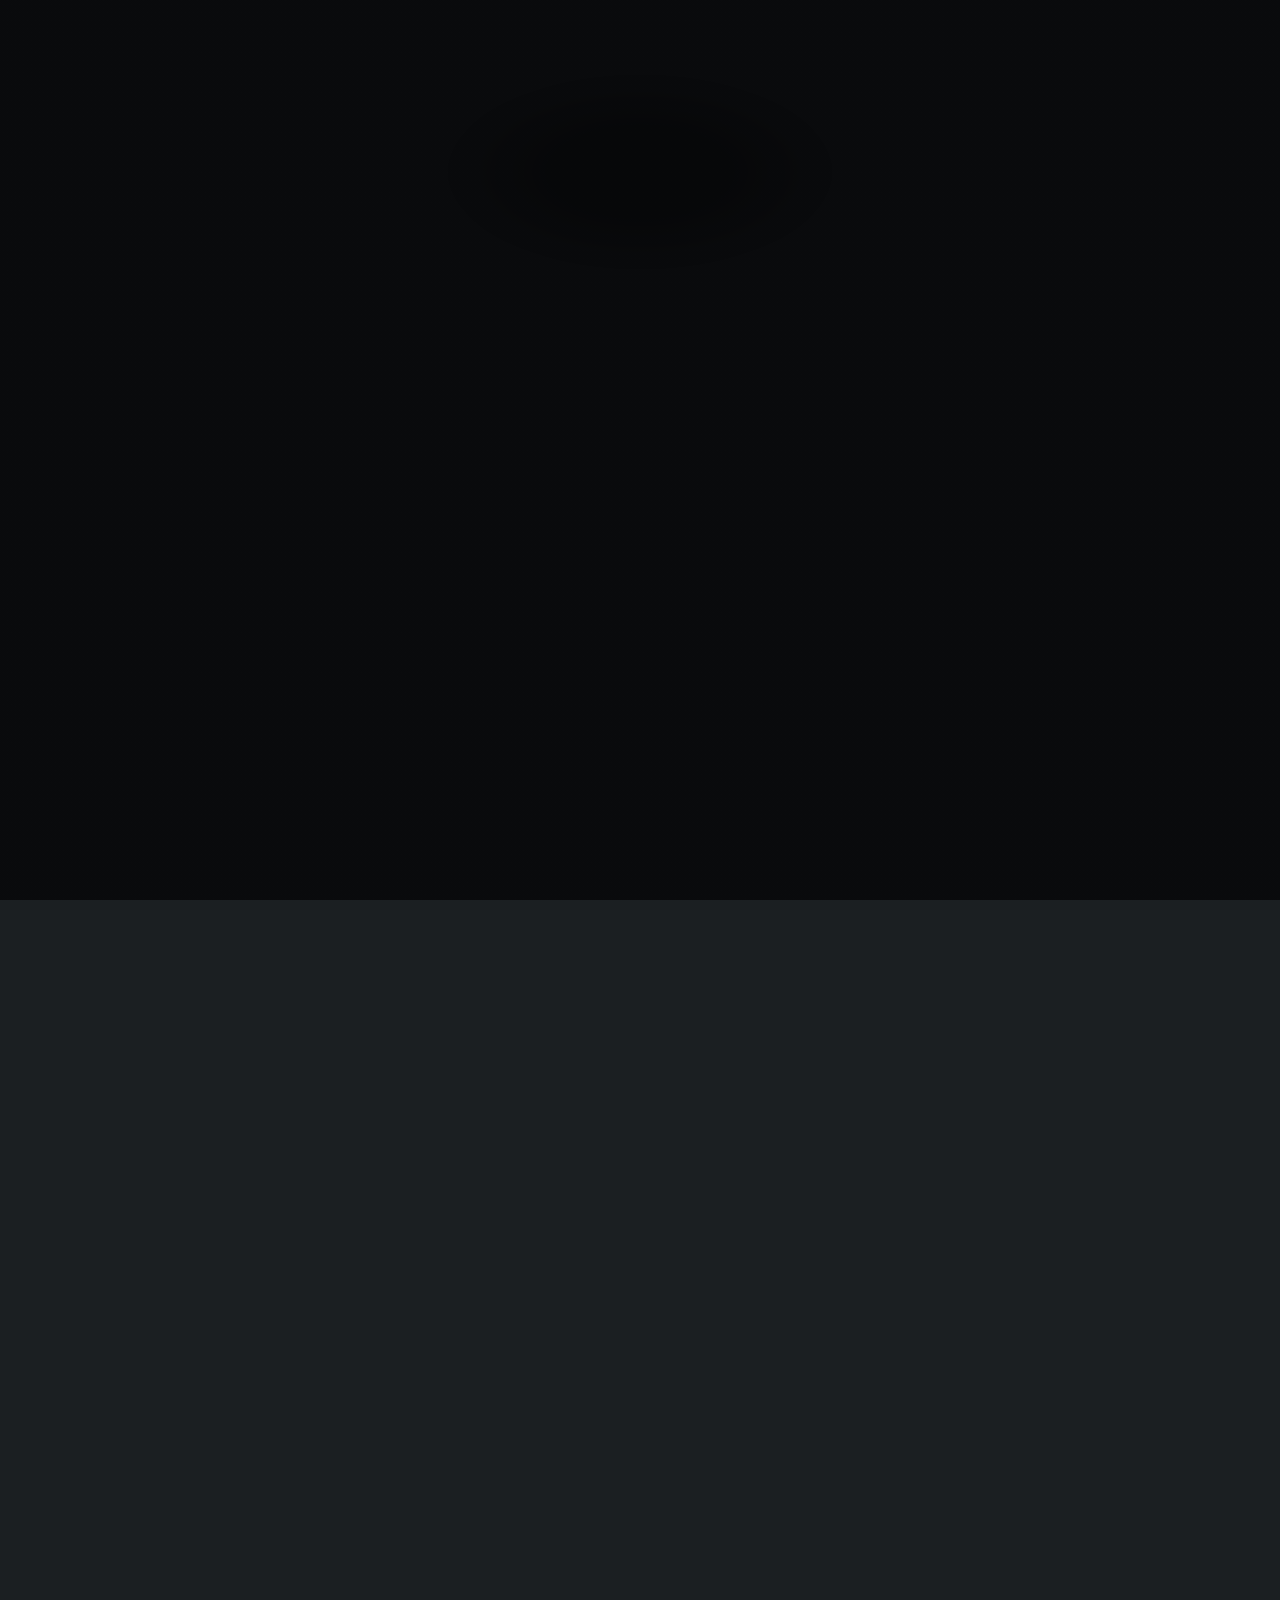
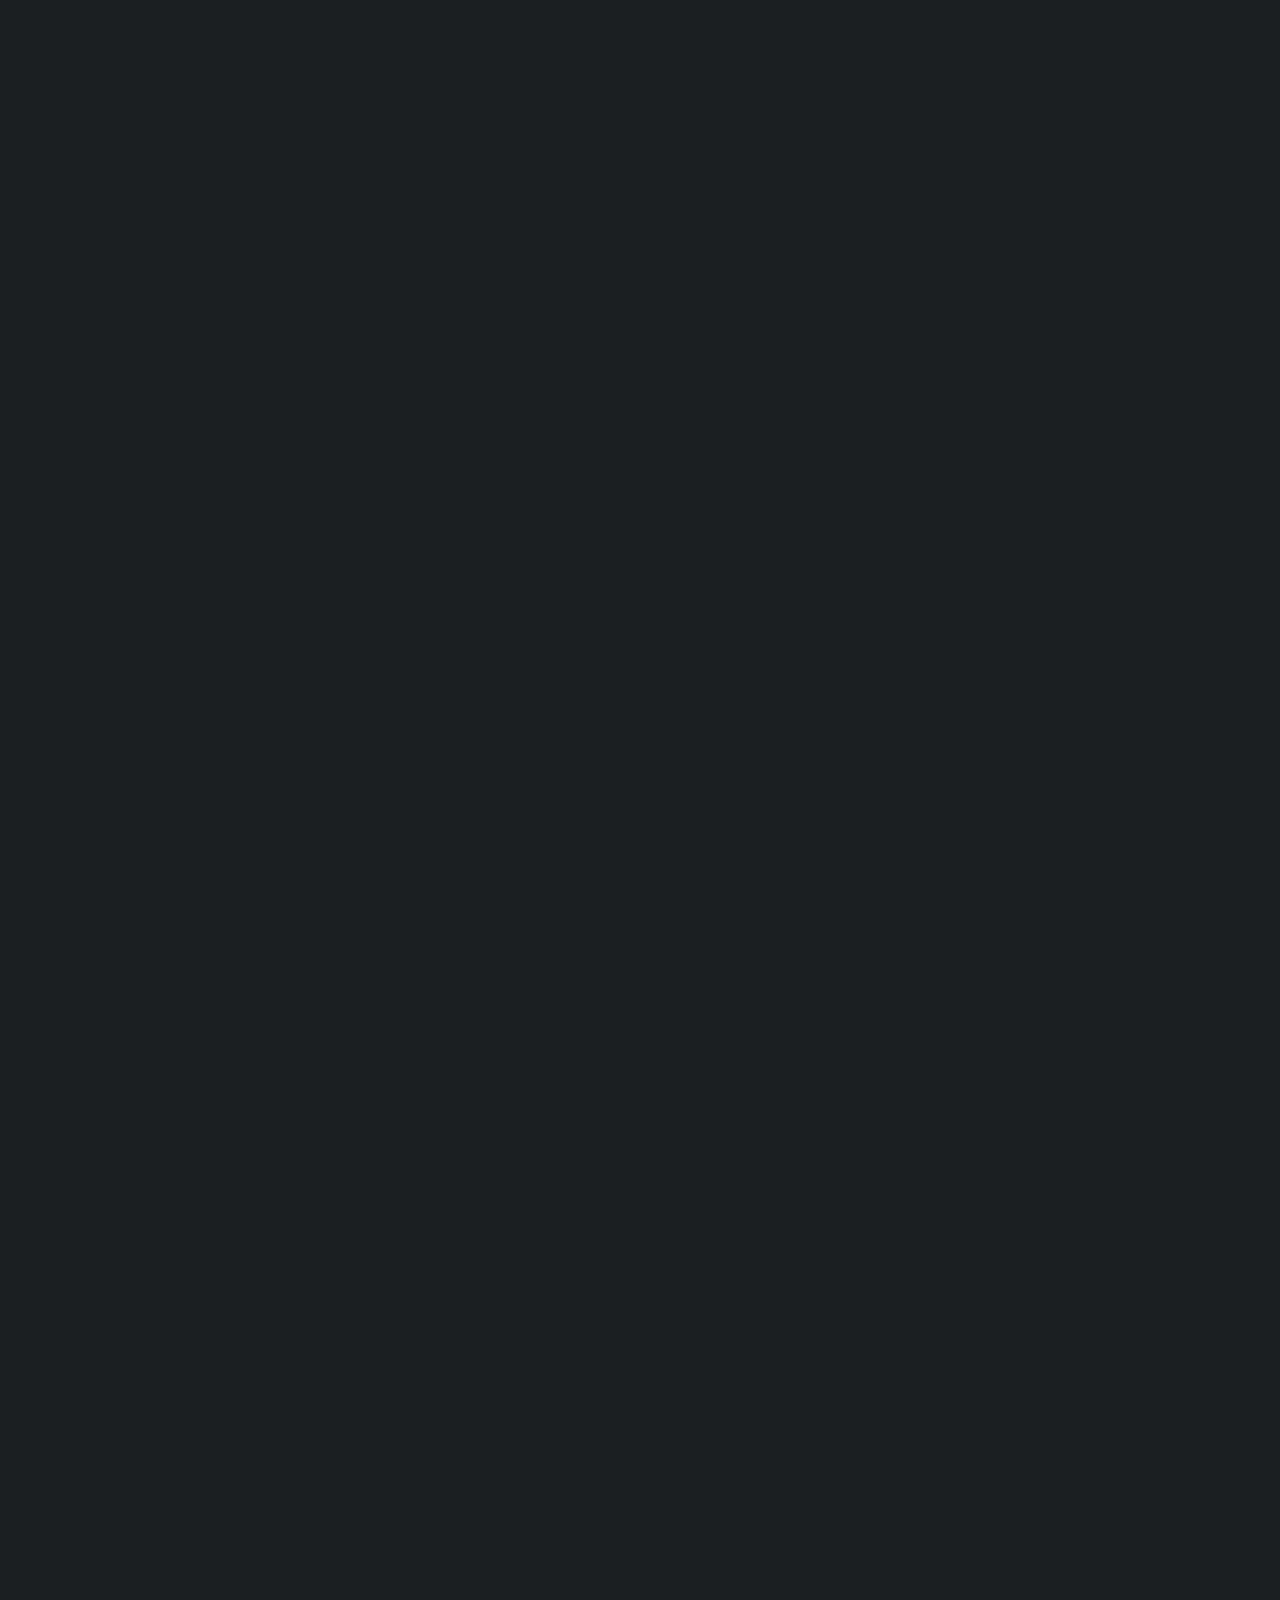
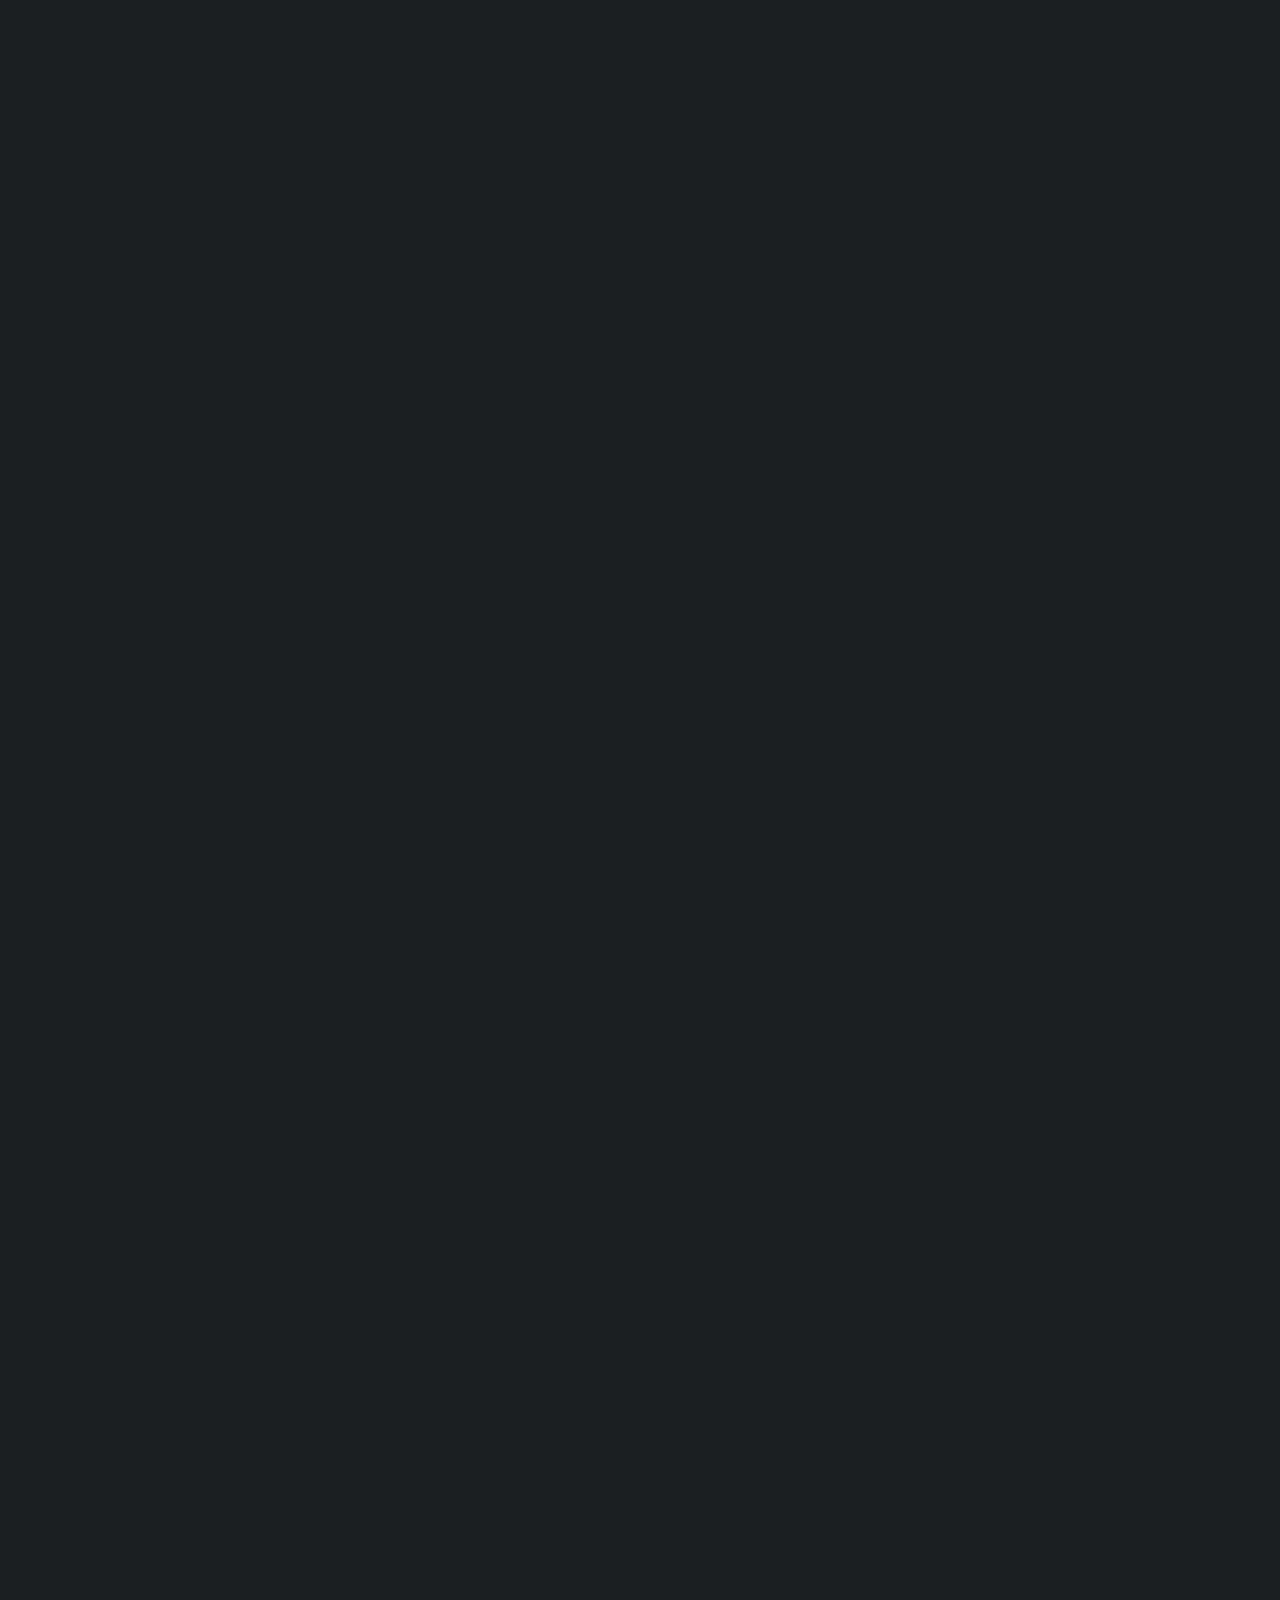
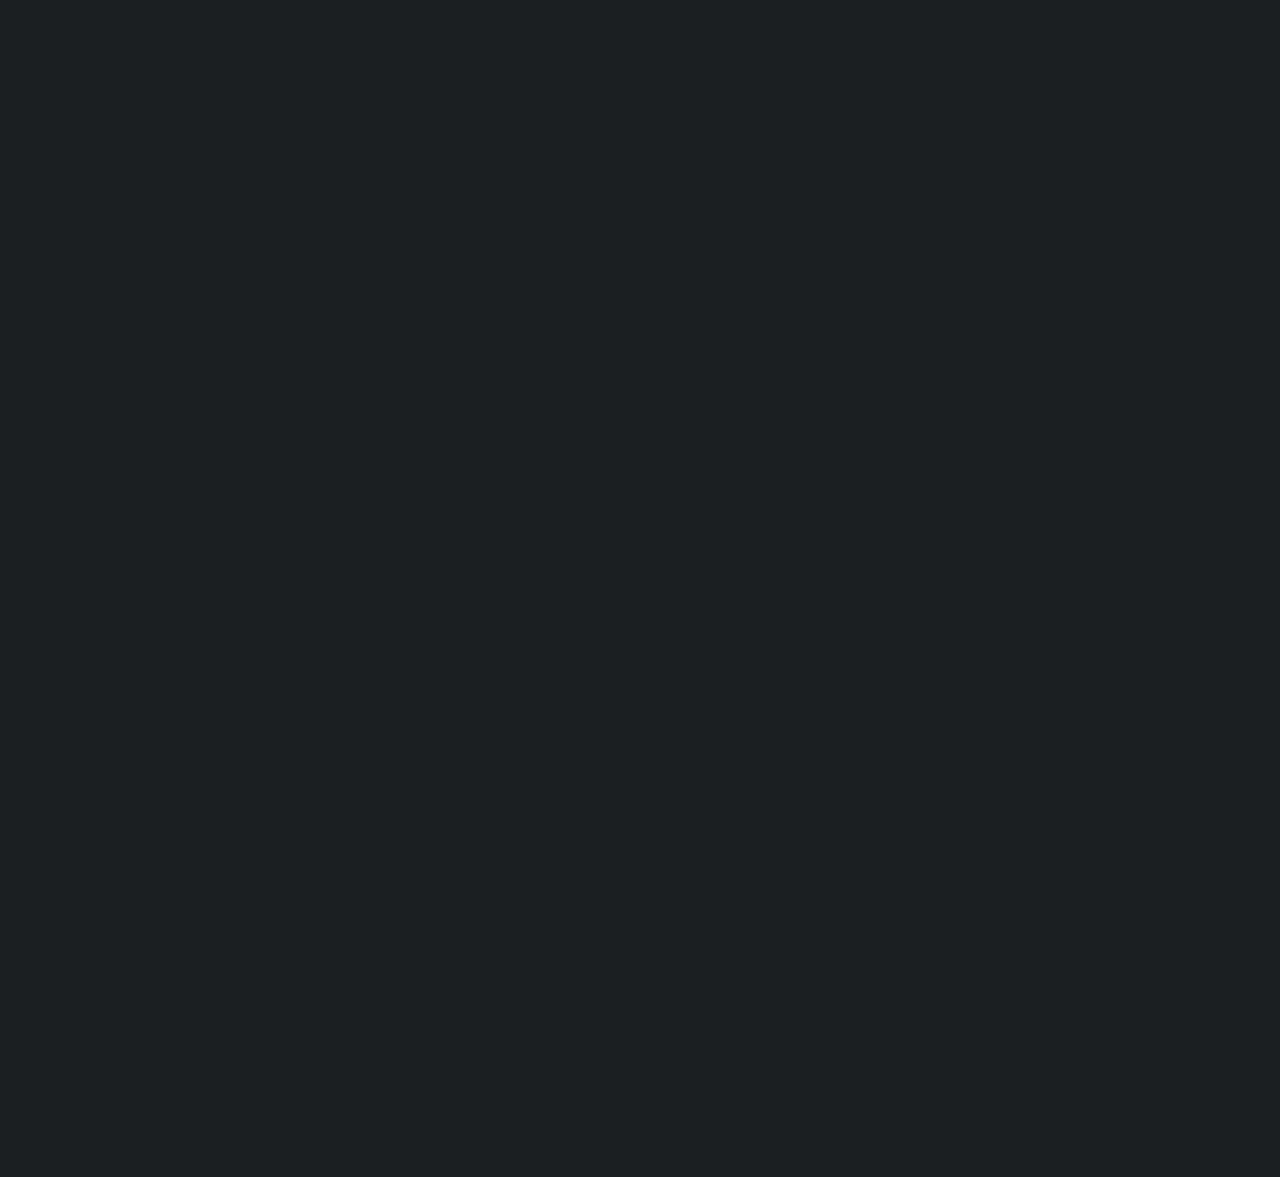
==== index.html @ b0a22a56 "Add files via upload" ====
<!DOCTYPE HTML>
<!--
	Dimension by HTML5 UP
	html5up.net | @ajlkn
	Free for personal and commercial use under the CCA 3.0 license (html5up.net/license)
-->
<html>
	<head>
		<title>Innovate+</title>
		<meta charset="utf-8" />
		<meta name="viewport" content="width=device-width, initial-scale=1, user-scalable=no" />
		<link rel="shortcut icon" href="img/logo.png">
		<link rel="stylesheet" href="assets/css/main.css" />
		<noscript><link rel="stylesheet" href="assets/css/noscript.css" /></noscript>
	</head>
	<body class="is-preload">

		<!-- Wrapper -->
			<div id="wrapper">

				<!-- Header -->
					<header id="header">
						<div class="logo">
							<img src="img/logo.png" class="panel-cover__logo logo" style="max-width: 100%;max-height: 100%;border-width: 0px;" alt="LOGO">
						</div>
						<div class="content">
							<div class="inner">
								<h1>Innovate+</h1>
								<p>“创新+”创造有意义的开源项目，让技术与智慧触手可及。</p>
							</div>
						</div>
						<nav>
							<ul>
								<li><a href="#sites"><i class="fa-solid fa-window-restore"></i> 站点 sites</a></li>
								<li><a href="#blogs"><i class="fa-solid fa-blog"></i> 博客 blogs</a></li>
								<li><a href="#about"><i class="fa-solid fa-user-large"></i> 关于 About</a></li>
								<!--<li><a href="#contact">Contact</a></li>-->
								<!--<li><a href="#elements">Elements</a></li>-->
							</ul>
						</nav>
					</header>

				<!-- Main -->
					<div id="main">

						<!-- sites -->
							<article id="sites">
								<h2 class="major"><i class="fa-solid fa-window-restore"></i> 站点 sites</h2>
								<span class="image main"></span>
								
								<p>整理了Innovate+的所有作品，网站入口都放在这了，欢迎体验。</p>
								<a target="_blank" href="" class="button">即将发布</a>
							</article>

						<!-- Work -->
							<article id="blogs">
								<h2 class="major"><i class="fa-solid fa-blog"></i> 博客 blogs</h2>
								<span class="image main"></span>
								<p>博客正在建设中，敬请期待……</p>
							</article>

						<!-- About -->
							<article id="about">
								<h2 class="major"><i class="fa-solid fa-user-large"></i> 关于 About</h2>
								<span class="image main"></span>
								<p>
									这是我的个人网站，没什么可写的就任其简陋吧。<br>
									业余时间会独立制作一些项目，致力于开发开源软件、WebAPP等。<br>
									主要作品都放在我的GitHub上了。
								</p>
								<a href="https://github.com/InnovatePlus"><i class="fab fa-github"></i> My GitHub Homepage</a>
								
							</article>

						<!-- Contact -->
							<article id="contact">
								<h2 class="major">Contact</h2>
								<form method="post" action="#">
									<div class="fields">
										<div class="field half">
											<label for="name">Name</label>
											<input type="text" name="name" id="name" />
										</div>
										<div class="field half">
											<label for="email">Email</label>
											<input type="text" name="email" id="email" />
										</div>
										<div class="field">
											<label for="message">Message</label>
											<textarea name="message" id="message" rows="4"></textarea>
										</div>
									</div>
									<ul class="actions">
										<li><input type="submit" value="Send Message" class="primary" /></li>
										<li><input type="reset" value="Reset" /></li>
									</ul>
								</form>
								<ul class="icons">
									<li><a href="#" class="fab fa-twitter"><span class="label">Twitter</span></a></li>
									<li><a href="#" class="fab fa-facebook-f"><span class="label">Facebook</span></a></li>
									<li><a href="#" class="fab fa-instagram"><span class="label">Instagram</span></a></li>
									<li><a href="#" class="fab fa-github"><span class="label">GitHub</span></a></li>
								</ul>
							</article>

						<!-- Elements -->
							<article id="elements">
								<h2 class="major">Elements</h2>

								<section>
									<h3 class="major">Text</h3>
									<p>This is <b>bold</b> and this is <strong>strong</strong>. This is <i>italic</i> and this is <em>emphasized</em>.
									This is <sup>superscript</sup> text and this is <sub>subscript</sub> text.
									This is <u>underlined</u> and this is code: <code>for (;;) { ... }</code>. Finally, <a href="#">this is a link</a>.</p>
									<hr />
									<h2>Heading Level 2</h2>
									<h3>Heading Level 3</h3>
									<h4>Heading Level 4</h4>
									<h5>Heading Level 5</h5>
									<h6>Heading Level 6</h6>
									<hr />
									<h4>Blockquote</h4>
									<blockquote>Fringilla nisl. Donec accumsan interdum nisi, quis tincidunt felis sagittis eget tempus euismod. Vestibulum ante ipsum primis in faucibus vestibulum. Blandit adipiscing eu felis iaculis volutpat ac adipiscing accumsan faucibus. Vestibulum ante ipsum primis in faucibus lorem ipsum dolor sit amet nullam adipiscing eu felis.</blockquote>
									<h4>Preformatted</h4>
									<pre><code>i = 0;

while (!deck.isInOrder()) {
    print 'Iteration ' + i;
    deck.shuffle();
    i++;
}

print 'It took ' + i + ' iterations to sort the deck.';</code></pre>
								</section>

								<section>
									<h3 class="major">Lists</h3>

									<h4>Unordered</h4>
									<ul>
										<li>Dolor pulvinar etiam.</li>
										<li>Sagittis adipiscing.</li>
										<li>Felis enim feugiat.</li>
									</ul>

									<h4>Alternate</h4>
									<ul class="alt">
										<li>Dolor pulvinar etiam.</li>
										<li>Sagittis adipiscing.</li>
										<li>Felis enim feugiat.</li>
									</ul>

									<h4>Ordered</h4>
									<ol>
										<li>Dolor pulvinar etiam.</li>
										<li>Etiam vel felis viverra.</li>
										<li>Felis enim feugiat.</li>
										<li>Dolor pulvinar etiam.</li>
										<li>Etiam vel felis lorem.</li>
										<li>Felis enim et feugiat.</li>
									</ol>
									<h4>Icons</h4>
									<ul class="icons">
										<li><a href="#" class="fab fa-twitter"><span class="label">Twitter</span></a></li>
										<li><a href="#" class="fab fa-facebook-f"><span class="label">Facebook</span></a></li>
										<li><a href="#" class="fab fa-instagram"><span class="label">Instagram</span></a></li>
										<li><a href="#" class="fab fa-github"><span class="label">Github</span></a></li>
									</ul>

									<h4>Actions</h4>
									<ul class="actions">
										<li><a href="#" class="button primary">Default</a></li>
										<li><a href="#" class="button">Default</a></li>
									</ul>
									<ul class="actions stacked">
										<li><a href="#" class="button primary">Default</a></li>
										<li><a href="#" class="button">Default</a></li>
									</ul>
								</section>

								<section>
									<h3 class="major">Table</h3>
									<h4>Default</h4>
									<div class="table-wrapper">
										<table>
											<thead>
												<tr>
													<th>Name</th>
													<th>Description</th>
													<th>Price</th>
												</tr>
											</thead>
											<tbody>
												<tr>
													<td>Item One</td>
													<td>Ante turpis integer aliquet porttitor.</td>
													<td>29.99</td>
												</tr>
												<tr>
													<td>Item Two</td>
													<td>Vis ac commodo adipiscing arcu aliquet.</td>
													<td>19.99</td>
												</tr>
												<tr>
													<td>Item Three</td>
													<td> Morbi faucibus arcu accumsan lorem.</td>
													<td>29.99</td>
												</tr>
												<tr>
													<td>Item Four</td>
													<td>Vitae integer tempus condimentum.</td>
													<td>19.99</td>
												</tr>
												<tr>
													<td>Item Five</td>
													<td>Ante turpis integer aliquet porttitor.</td>
													<td>29.99</td>
												</tr>
											</tbody>
											<tfoot>
												<tr>
													<td colspan="2"></td>
													<td>100.00</td>
												</tr>
											</tfoot>
										</table>
									</div>

									<h4>Alternate</h4>
									<div class="table-wrapper">
										<table class="alt">
											<thead>
												<tr>
													<th>Name</th>
													<th>Description</th>
													<th>Price</th>
												</tr>
											</thead>
											<tbody>
												<tr>
													<td>Item One</td>
													<td>Ante turpis integer aliquet porttitor.</td>
													<td>29.99</td>
												</tr>
												<tr>
													<td>Item Two</td>
													<td>Vis ac commodo adipiscing arcu aliquet.</td>
													<td>19.99</td>
												</tr>
												<tr>
													<td>Item Three</td>
													<td> Morbi faucibus arcu accumsan lorem.</td>
													<td>29.99</td>
												</tr>
												<tr>
													<td>Item Four</td>
													<td>Vitae integer tempus condimentum.</td>
													<td>19.99</td>
												</tr>
												<tr>
													<td>Item Five</td>
													<td>Ante turpis integer aliquet porttitor.</td>
													<td>29.99</td>
												</tr>
											</tbody>
											<tfoot>
												<tr>
													<td colspan="2"></td>
													<td>100.00</td>
												</tr>
											</tfoot>
										</table>
									</div>
								</section>

								<section>
									<h3 class="major">Buttons</h3>
									<ul class="actions">
										<li><a href="#" class="button primary">Primary</a></li>
										<li><a href="#" class="button">Default</a></li>
									</ul>
									<ul class="actions">
										<li><a href="#" class="button">Default</a></li>
										<li><a href="#" class="button small">Small</a></li>
									</ul>
									<ul class="actions">
										<li><a href="#" class="fab fa-download">Icon</a></li>
										<li><a href="#" class="fab fa-download">Icon</a></li>
									</ul>
									<ul class="actions">
										<li><span class="button primary disabled">Disabled</span></li>
										<li><span class="button disabled">Disabled</span></li>
									</ul>
								</section>

								<section>
									<h3 class="major">Form</h3>
									<form method="post" action="#">
										<div class="fields">
											<div class="field half">
												<label for="demo-name">Name</label>
												<input type="text" name="demo-name" id="demo-name" value="" placeholder="Jane Doe" />
											</div>
											<div class="field half">
												<label for="demo-email">Email</label>
												<input type="email" name="demo-email" id="demo-email" value="" placeholder="jane@untitled.tld" />
											</div>
											<div class="field">
												<label for="demo-category">Category</label>
												<select name="demo-category" id="demo-category">
													<option value="">-</option>
													<option value="1">Manufacturing</option>
													<option value="1">Shipping</option>
													<option value="1">Administration</option>
													<option value="1">Human Resources</option>
												</select>
											</div>
											<div class="field half">
												<input type="radio" id="demo-priority-low" name="demo-priority" checked>
												<label for="demo-priority-low">Low</label>
											</div>
											<div class="field half">
												<input type="radio" id="demo-priority-high" name="demo-priority">
												<label for="demo-priority-high">High</label>
											</div>
											<div class="field half">
												<input type="checkbox" id="demo-copy" name="demo-copy">
												<label for="demo-copy">Email me a copy</label>
											</div>
											<div class="field half">
												<input type="checkbox" id="demo-human" name="demo-human" checked>
												<label for="demo-human">Not a robot</label>
											</div>
											<div class="field">
												<label for="demo-message">Message</label>
												<textarea name="demo-message" id="demo-message" placeholder="Enter your message" rows="6"></textarea>
											</div>
										</div>
										<ul class="actions">
											<li><input type="submit" value="Send Message" class="primary" /></li>
											<li><input type="reset" value="Reset" /></li>
										</ul>
									</form>
								</section>

							</article>

					</div>

				<!-- Footer -->
					<footer id="footer">
						<p class="copyright">Copyright &copy; InnovatePlus. All rights reserved.</p>
					</footer>

			</div>

		<!-- BG -->
			<div id="bg"></div>

		<!-- Scripts -->
			<script src="https://s1.pstatp.com/cdn/expire-1-M/jquery/3.6.0/jquery.min.js"></script>
			<script src="assets/js/browser.min.js"></script>
			<script src="assets/js/breakpoints.min.js"></script>
			<script src="assets/js/util.js"></script>
			<script src="assets/js/main.js"></script>

	</body>
</html>
---- assets/css/main.css ----
@import url('https://fonts.googleapis.cn/css2?family=Noto+Sans+SC&display=swap');
@import url('https://s1.pstatp.com/cdn/expire-1-M/font-awesome/6.0.0/css/all.min.css');

/*
	Dimension by HTML5 UP
	html5up.net | @ajlkn
	Free for personal and commercial use under the CCA 3.0 license (html5up.net/license)
*/

html, body, div, span, applet, object,
iframe, h1, h2, h3, h4, h5, h6, p, blockquote,
pre, a, abbr, acronym, address, big, cite,
code, del, dfn, em, img, ins, kbd, q, s, samp,
small, strike, strong, sub, sup, tt, var, b,
u, i, center, dl, dt, dd, ol, ul, li, fieldset,
form, label, legend, table, caption, tbody,
tfoot, thead, tr, th, td, article, aside,
canvas, details, embed, figure, figcaption,
footer, header, hgroup, menu, nav, output, ruby,
section, summary, time, mark, audio, video {
	margin: 0;
	padding: 0;
	border: 0;
	font-size: 100%;
	font: inherit;
	vertical-align: baseline;}

article, aside, details, figcaption, figure,
footer, header, hgroup, menu, nav, section {
	display: block;}

body {
	line-height: 1;
}

ol, ul {
	list-style: none;
}

blockquote, q {
	quotes: none;
}

	blockquote:before, blockquote:after, q:before, q:after {
		content: '';
		content: none;
	}

table {
	border-collapse: collapse;
	border-spacing: 0;
}

body {
	-webkit-text-size-adjust: none;
}

mark {
	background-color: transparent;
	color: inherit;
}

input::-moz-focus-inner {
	border: 0;
	padding: 0;
}

input, select, textarea {
	-moz-appearance: none;
	-webkit-appearance: none;
	-ms-appearance: none;
	appearance: none;
}

/* Basic */

	@-ms-viewport {
		width: device-width;
	}

	@media screen and (max-width: 480px) {

		html, body {
			min-width: 320px;
		}

	}

	html {
		box-sizing: border-box;
	}

	*, *:before, *:after {
		box-sizing: inherit;
	}

	body {
		background: #1b1f22;
	}

		body.is-preload *, body.is-preload *:before, body.is-preload *:after {
			-moz-animation: none !important;
			-webkit-animation: none !important;
			-ms-animation: none !important;
			animation: none !important;
			-moz-transition: none !important;
			-webkit-transition: none !important;
			-ms-transition: none !important;
			transition: none !important;
		}

/* Type */

	html {
		font-size: 16pt;
	}

		@media screen and (max-width: 1680px) {

			html {
				font-size: 12pt;
			}

		}

		@media screen and (max-width: 736px) {

			html {
				font-size: 11pt;
			}

		}

		@media screen and (max-width: 360px) {

			html {
				font-size: 10pt;
			}

		}

	body, input, select, textarea {
		color: #ffffff;
		font-family: 'Noto Sans SC', sans-serif;
		font-weight: 300;
		font-size: 1rem;
		line-height: 1.65;
	}

	a {
		font-family: 'Noto Sans SC', sans-serif;
		-moz-transition: color 0.2s ease-in-out, background-color 0.2s ease-in-out, border-bottom-color 0.2s ease-in-out;
		-webkit-transition: color 0.2s ease-in-out, background-color 0.2s ease-in-out, border-bottom-color 0.2s ease-in-out;
		-ms-transition: color 0.2s ease-in-out, background-color 0.2s ease-in-out, border-bottom-color 0.2s ease-in-out;
		transition: color 0.2s ease-in-out, background-color 0.2s ease-in-out, border-bottom-color 0.2s ease-in-out;
		border-bottom: dotted 1px rgba(255, 255, 255, 0.5);
		text-decoration: none;
		color: inherit;
	}

		a:hover {
			border-bottom-color: transparent;
		}

	strong, b {
		color: #ffffff;
		font-weight: 600;
	}

	em, i {
		font-style: italic;
	}

	p {
		margin: 0 0 2rem 0;
	}

	h1, h2, h3, h4, h5, h6 {
		color: #ffffff;
		font-weight: 600;
		line-height: 1.5;
		margin: 0 0 1rem 0;
		text-transform: uppercase;
		letter-spacing: 0.2rem;
	}

		h1 a, h2 a, h3 a, h4 a, h5 a, h6 a {
			color: inherit;
			text-decoration: none;
		}

		h1.major, h2.major, h3.major, h4.major, h5.major, h6.major {
			border-bottom: solid 1px #ffffff;
			width: -moz-max-content;
			width: -webkit-max-content;
			width: -ms-max-content;
			width: max-content;
			padding-bottom: 0.5rem;
			margin: 0 0 2rem 0;
		}

	h1 {
		font-size: 2.25rem;
		line-height: 1.3;
		letter-spacing: 0.5rem;
	}

	h2 {
		font-size: 1.5rem;
		line-height: 1.4;
		letter-spacing: 0.5rem;
	}

	h3 {
		font-size: 1rem;
	}

	h4 {
		font-size: 0.8rem;
	}

	h5 {
		font-size: 0.7rem;
	}

	h6 {
		font-size: 0.6rem;
	}

	@media screen and (max-width: 736px) {

		h1 {
			font-size: 1.75rem;
			line-height: 1.4;
		}

		h2 {
			font-size: 1.25em;
			line-height: 1.5;
		}

	}

	sub {
		font-size: 0.8rem;
		position: relative;
		top: 0.5rem;
	}

	sup {
		font-size: 0.8rem;
		position: relative;
		top: -0.5rem;
	}

	blockquote {
		border-left: solid 4px #ffffff;
		font-style: italic;
		margin: 0 0 2rem 0;
		padding: 0.5rem 0 0.5rem 2rem;
	}

	code {
		background: rgba(255, 255, 255, 0.075);
		border-radius: 4px;
		font-family: 'Noto Sans SC', sans-serif;
		font-size: 0.9rem;
		margin: 0 0.25rem;
		padding: 0.25rem 0.65rem;
	}

	pre {
		-webkit-overflow-scrolling: touch;
		font-family: 'Noto Sans SC', sans-serif;
		font-size: 0.9rem;
		margin: 0 0 2rem 0;
	}

		pre code {
			display: block;
			line-height: 1.75;
			padding: 1rem 1.5rem;
			overflow-x: auto;
		}

	hr {
		border: 0;
		border-bottom: solid 1px #ffffff;
		margin: 2.75rem 0;
	}

	.align-left {
		text-align: left;
	}

	.align-center {
		text-align: center;
	}

	.align-right {
		text-align: right;
	}

/* Form */

	form {
		margin: 0 0 2rem 0;
	}

		form > :last-child {
			margin-bottom: 0;
		}

		form > .fields {
			display: -moz-flex;
			display: -webkit-flex;
			display: -ms-flex;
			display: flex;
			-moz-flex-wrap: wrap;
			-webkit-flex-wrap: wrap;
			-ms-flex-wrap: wrap;
			flex-wrap: wrap;
			width: calc(100% + 3rem);
			margin: -1.5rem 0 2rem -1.5rem;
		}

			form > .fields > .field {
				-moz-flex-grow: 0;
				-webkit-flex-grow: 0;
				-ms-flex-grow: 0;
				flex-grow: 0;
				-moz-flex-shrink: 0;
				-webkit-flex-shrink: 0;
				-ms-flex-shrink: 0;
				flex-shrink: 0;
				padding: 1.5rem 0 0 1.5rem;
				width: calc(100% - 1.5rem);
			}

				form > .fields > .field.half {
					width: calc(50% - 0.75rem);
				}

				form > .fields > .field.third {
					width: calc(100%/3 - 0.5rem);
				}

				form > .fields > .field.quarter {
					width: calc(25% - 0.375rem);
				}

		@media screen and (max-width: 480px) {

			form > .fields {
				width: calc(100% + 3rem);
				margin: -1.5rem 0 2rem -1.5rem;
			}

				form > .fields > .field {
					padding: 1.5rem 0 0 1.5rem;
					width: calc(100% - 1.5rem);
				}

					form > .fields > .field.half {
						width: calc(100% - 1.5rem);
					}

					form > .fields > .field.third {
						width: calc(100% - 1.5rem);
					}

					form > .fields > .field.quarter {
						width: calc(100% - 1.5rem);
					}

		}

	label {
		color: #ffffff;
		display: block;
		font-size: 0.8rem;
		font-weight: 300;
		letter-spacing: 0.2rem;
		line-height: 1.5;
		margin: 0 0 1rem 0;
		text-transform: uppercase;
	}

	input[type="text"],
	input[type="password"],
	input[type="email"],
	input[type="tel"],
	select,
	textarea {
		-moz-appearance: none;
		-webkit-appearance: none;
		-ms-appearance: none;
		appearance: none;
		-moz-transition: border-color 0.2s ease-in-out, box-shadow 0.2s ease-in-out, background-color 0.2s ease-in-out;
		-webkit-transition: border-color 0.2s ease-in-out, box-shadow 0.2s ease-in-out, background-color 0.2s ease-in-out;
		-ms-transition: border-color 0.2s ease-in-out, box-shadow 0.2s ease-in-out, background-color 0.2s ease-in-out;
		transition: border-color 0.2s ease-in-out, box-shadow 0.2s ease-in-out, background-color 0.2s ease-in-out;
		background-color: transparent;
		border-radius: 4px;
		border: solid 1px #ffffff;
		color: inherit;
		display: block;
		outline: 0;
		padding: 0 1rem;
		text-decoration: none;
		width: 100%;
	}

		input[type="text"]:invalid,
		input[type="password"]:invalid,
		input[type="email"]:invalid,
		input[type="tel"]:invalid,
		select:invalid,
		textarea:invalid {
			box-shadow: none;
		}

		input[type="text"]:focus,
		input[type="password"]:focus,
		input[type="email"]:focus,
		input[type="tel"]:focus,
		select:focus,
		textarea:focus {
			background: rgba(255, 255, 255, 0.075);
			border-color: #ffffff;
			box-shadow: 0 0 0 1px #ffffff;
		}

	select {
		background-image: url("data:image/svg+xml;charset=utf8,%3Csvg xmlns='http://www.w3.org/2000/svg' width='40' height='40' preserveAspectRatio='none' viewBox='0 0 40 40'%3E%3Cpath d='M9.4,12.3l10.4,10.4l10.4-10.4c0.2-0.2,0.5-0.4,0.9-0.4c0.3,0,0.6,0.1,0.9,0.4l3.3,3.3c0.2,0.2,0.4,0.5,0.4,0.9 c0,0.4-0.1,0.6-0.4,0.9L20.7,31.9c-0.2,0.2-0.5,0.4-0.9,0.4c-0.3,0-0.6-0.1-0.9-0.4L4.3,17.3c-0.2-0.2-0.4-0.5-0.4-0.9 c0-0.4,0.1-0.6,0.4-0.9l3.3-3.3c0.2-0.2,0.5-0.4,0.9-0.4S9.1,12.1,9.4,12.3z' fill='%23ffffff' /%3E%3C/svg%3E");
		background-size: 1.25rem;
		background-repeat: no-repeat;
		background-position: calc(100% - 1rem) center;
		height: 2.75rem;
		padding-right: 2.75rem;
		text-overflow: ellipsis;
	}

		select option {
			color: #ffffff;
			background: #1b1f22;
		}

		select:focus::-ms-value {
			background-color: transparent;
		}

		select::-ms-expand {
			display: none;
		}

	input[type="text"],
	input[type="password"],
	input[type="email"],
	select {
		height: 2.75rem;
	}

	textarea {
		padding: 0.75rem 1rem;
	}

	input[type="checkbox"],
	input[type="radio"] {
		-moz-appearance: none;
		-webkit-appearance: none;
		-ms-appearance: none;
		appearance: none;
		display: block;
		float: left;
		margin-right: -2rem;
		opacity: 0;
		width: 1rem;
		z-index: -1;
	}

		input[type="checkbox"] + label,
		input[type="radio"] + label {
			text-decoration: none;
			-moz-user-select: none;
			-webkit-user-select: none;
			-ms-user-select: none;
			user-select: none;
			color: #ffffff;
			cursor: pointer;
			display: inline-block;
			font-size: 0.8rem;
			font-weight: 300;
			margin: 0 0 0.5rem 0;
			padding-left: 2.65rem;
			padding-right: 0.75rem;
			position: relative;
		}

			input[type="checkbox"] + label:before,
			input[type="radio"] + label:before {
				-moz-osx-font-smoothing: grayscale;
				-webkit-font-smoothing: antialiased;
				display: inline-block;
				font-style: normal;
				font-variant: normal;
				text-rendering: auto;
				line-height: 1;
				text-transform: none !important;
				font-family: 'Font Awesome 5 Free';
				font-weight: 900;
			}

			input[type="checkbox"] + label:before,
			input[type="radio"] + label:before {
				-moz-transition: border-color 0.2s ease-in-out, box-shadow 0.2s ease-in-out, background-color 0.2s ease-in-out;
				-webkit-transition: border-color 0.2s ease-in-out, box-shadow 0.2s ease-in-out, background-color 0.2s ease-in-out;
				-ms-transition: border-color 0.2s ease-in-out, box-shadow 0.2s ease-in-out, background-color 0.2s ease-in-out;
				transition: border-color 0.2s ease-in-out, box-shadow 0.2s ease-in-out, background-color 0.2s ease-in-out;
				border-radius: 4px;
				border: solid 1px #ffffff;
				content: '';
				display: inline-block;
				height: 1.65rem;
				left: 0;
				line-height: 1.65rem;
				position: absolute;
				text-align: center;
				top: -0.15rem;
				width: 1.65rem;
			}

		input[type="checkbox"]:checked + label:before,
		input[type="radio"]:checked + label:before {
			background: #ffffff !important;
			border-color: #ffffff !important;
			color: #1b1f22;
			content: '\f00c';
		}

		input[type="checkbox"]:focus + label:before,
		input[type="radio"]:focus + label:before {
			background: rgba(255, 255, 255, 0.075);
			border-color: #ffffff;
			box-shadow: 0 0 0 1px #ffffff;
		}

	input[type="checkbox"] + label:before {
		border-radius: 4px;
	}

	input[type="radio"] + label:before {
		border-radius: 100%;
	}

	::-webkit-input-placeholder {
		color: rgba(255, 255, 255, 0.5) !important;
		opacity: 1.0;
	}

	:-moz-placeholder {
		color: rgba(255, 255, 255, 0.5) !important;
		opacity: 1.0;
	}

	::-moz-placeholder {
		color: rgba(255, 255, 255, 0.5) !important;
		opacity: 1.0;
	}

	:-ms-input-placeholder {
		color: rgba(255, 255, 255, 0.5) !important;
		opacity: 1.0;
	}

	.formerize-placeholder {
		color: rgba(255, 255, 255, 0.5) !important;
		opacity: 1.0;
	}

/* Box */

	.box {
		border-radius: 4px;
		border: solid 1px #ffffff;
		margin-bottom: 2rem;
		padding: 1.5em;
	}

		.box > :last-child,
		.box > :last-child > :last-child,
		.box > :last-child > :last-child > :last-child {
			margin-bottom: 0;
		}

		.box.alt {
			border: 0;
			border-radius: 0;
			padding: 0;
		}

/* Icon */

	.icon {
		text-decoration: none;
		border-bottom: none;
		position: relative;
	}

		.icon:before {
			-moz-osx-font-smoothing: grayscale;
			-webkit-font-smoothing: antialiased;
			display: inline-block;
			font-style: normal;
			font-variant: normal;
			text-rendering: auto;
			line-height: 1;
			text-transform: none !important;
			font-family: 'Font Awesome 5 Free';
			font-weight: 400;
		}

		.icon > .label {
			display: none;
		}

		.icon:before {
			line-height: inherit;
		}

		.icon.solid:before {
			font-weight: 900;
		}

		.icon.brands:before {
			font-family: 'Font Awesome 5 Brands';
		}

/* Image */

	.image {
		border-radius: 4px;
		border: 0;
		display: inline-block;
		position: relative;
	}

		.image:before {
			pointer-events: none;
			background-image: url("../../images/overlay.png");
			background-color: rgba(19, 21, 25, 0.5);
			border-radius: 4px;
			content: '';
			display: block;
			height: 100%;
			left: 0;
			opacity: 0.5;
			position: absolute;
			top: 0;
			width: 100%;
		}

		.image img {
			border-radius: 4px;
			display: block;
		}

		.image.left, .image.right {
			max-width: 40%;
		}

			.image.left img, .image.right img {
				width: 100%;
			}

		.image.left {
			float: left;
			padding: 0 1.5em 1em 0;
			top: 0.25em;
		}

		.image.right {
			float: right;
			padding: 0 0 1em 1.5em;
			top: 0.25em;
		}

		.image.fit {
			display: block;
			margin: 0 0 2rem 0;
			width: 100%;
		}

			.image.fit img {
				width: 100%;
			}

		.image.main {
			display: block;
			margin: 2.5rem 0;
			width: 100%;
		}

			.image.main img {
				width: 100%;
			}

		@media screen and (max-width: 736px) {

			.image.main {
				margin: 2rem 0;
			}

		}

		@media screen and (max-width: 480px) {

			.image.main {
				margin: 1.5rem 0;
			}

		}

/* List */

	ol {
		list-style: decimal;
		margin: 0 0 2rem 0;
		padding-left: 1.25em;
	}

		ol li {
			padding-left: 0.25em;
		}

	ul {
		list-style: disc;
		margin: 0 0 2rem 0;
		padding-left: 1em;
	}

		ul li {
			padding-left: 0.5em;
		}

		ul.alt {
			list-style: none;
			padding-left: 0;
		}

			ul.alt li {
				border-top: solid 1px #ffffff;
				padding: 0.5em 0;
			}

				ul.alt li:first-child {
					border-top: 0;
					padding-top: 0;
				}

	dl {
		margin: 0 0 2rem 0;
	}

		dl dt {
			display: block;
			font-weight: 600;
			margin: 0 0 1rem 0;
		}

		dl dd {
			margin-left: 2rem;
		}

/* Actions */

	ul.actions {
		display: -moz-flex;
		display: -webkit-flex;
		display: -ms-flex;
		display: flex;
		cursor: default;
		list-style: none;
		margin-left: -1rem;
		padding-left: 0;
	}

		ul.actions li {
			padding: 0 0 0 1rem;
			vertical-align: middle;
		}

		ul.actions.special {
			-moz-justify-content: center;
			-webkit-justify-content: center;
			-ms-justify-content: center;
			justify-content: center;
			width: 100%;
			margin-left: 0;
		}

			ul.actions.special li:first-child {
				padding-left: 0;
			}

		ul.actions.stacked {
			-moz-flex-direction: column;
			-webkit-flex-direction: column;
			-ms-flex-direction: column;
			flex-direction: column;
			margin-left: 0;
		}

			ul.actions.stacked li {
				padding: 1.3rem 0 0 0;
			}

				ul.actions.stacked li:first-child {
					padding-top: 0;
				}

		ul.actions.fit {
			width: calc(100% + 1rem);
		}

			ul.actions.fit li {
				-moz-flex-grow: 1;
				-webkit-flex-grow: 1;
				-ms-flex-grow: 1;
				flex-grow: 1;
				-moz-flex-shrink: 1;
				-webkit-flex-shrink: 1;
				-ms-flex-shrink: 1;
				flex-shrink: 1;
				width: 100%;
			}

				ul.actions.fit li > * {
					width: 100%;
				}

			ul.actions.fit.stacked {
				width: 100%;
			}

		@media screen and (max-width: 480px) {

			ul.actions:not(.fixed) {
				-moz-flex-direction: column;
				-webkit-flex-direction: column;
				-ms-flex-direction: column;
				flex-direction: column;
				margin-left: 0;
				width: 100% !important;
			}

				ul.actions:not(.fixed) li {
					-moz-flex-grow: 1;
					-webkit-flex-grow: 1;
					-ms-flex-grow: 1;
					flex-grow: 1;
					-moz-flex-shrink: 1;
					-webkit-flex-shrink: 1;
					-ms-flex-shrink: 1;
					flex-shrink: 1;
					padding: 1rem 0 0 0;
					text-align: center;
					width: 100%;
				}

					ul.actions:not(.fixed) li > * {
						width: 100%;
					}

					ul.actions:not(.fixed) li:first-child {
						padding-top: 0;
					}

					ul.actions:not(.fixed) li input[type="submit"],
					ul.actions:not(.fixed) li input[type="reset"],
					ul.actions:not(.fixed) li input[type="button"],
					ul.actions:not(.fixed) li button,
					ul.actions:not(.fixed) li .button {
						width: 100%;
					}

						ul.actions:not(.fixed) li input[type="submit"].icon:before,
						ul.actions:not(.fixed) li input[type="reset"].icon:before,
						ul.actions:not(.fixed) li input[type="button"].icon:before,
						ul.actions:not(.fixed) li button.icon:before,
						ul.actions:not(.fixed) li .button.icon:before {
							margin-left: -0.5em;
						}

		}

/* Icons */

	ul.icons {
		cursor: default;
		list-style: none;
		padding-left: 0;
	}

		ul.icons li {
			display: inline-block;
			padding: 0 0.75em 0 0;
		}

			ul.icons li:last-child {
				padding-right: 0;
			}

			ul.icons li a {
				border-radius: 100%;
				box-shadow: inset 0 0 0 1px #ffffff;
				display: inline-block;
				height: 2.25rem;
				line-height: 2.25rem;
				text-align: center;
				width: 2.25rem;
			}

				ul.icons li a:hover {
					background-color: rgba(255, 255, 255, 0.075);
				}

				ul.icons li a:active {
					background-color: rgba(255, 255, 255, 0.175);
				}

/* Table */

	.table-wrapper {
		-webkit-overflow-scrolling: touch;
		overflow-x: auto;
	}

	table {
		margin: 0 0 2rem 0;
		width: 100%;
	}

		table tbody tr {
			border: solid 1px #ffffff;
			border-left: 0;
			border-right: 0;
		}

			table tbody tr:nth-child(2n + 1) {
				background-color: rgba(255, 255, 255, 0.075);
			}

		table td {
			padding: 0.75em 0.75em;
		}

		table th {
			color: #ffffff;
			font-size: 0.9em;
			font-weight: 600;
			padding: 0 0.75em 0.75em 0.75em;
			text-align: left;
		}

		table thead {
			border-bottom: solid 2px #ffffff;
		}

		table tfoot {
			border-top: solid 2px #ffffff;
		}

		table.alt {
			border-collapse: separate;
		}

			table.alt tbody tr td {
				border: solid 1px #ffffff;
				border-left-width: 0;
				border-top-width: 0;
			}

				table.alt tbody tr td:first-child {
					border-left-width: 1px;
				}

			table.alt tbody tr:first-child td {
				border-top-width: 1px;
			}

			table.alt thead {
				border-bottom: 0;
			}

			table.alt tfoot {
				border-top: 0;
			}

/* Button */

	input[type="submit"],
	input[type="reset"],
	input[type="button"],
	button,
	.button {
		-moz-appearance: none;
		-webkit-appearance: none;
		-ms-appearance: none;
		appearance: none;
		-moz-transition: background-color 0.2s ease-in-out, color 0.2s ease-in-out;
		-webkit-transition: background-color 0.2s ease-in-out, color 0.2s ease-in-out;
		-ms-transition: background-color 0.2s ease-in-out, color 0.2s ease-in-out;
		transition: background-color 0.2s ease-in-out, color 0.2s ease-in-out;
		background-color: transparent;
		border-radius: 4px;
		border: 0;
		box-shadow: inset 0 0 0 1px #ffffff;
		color: #ffffff !important;
		cursor: pointer;
		display: inline-block;
		font-size: 0.8rem;
		font-weight: 300;
		height: 2.75rem;
		letter-spacing: 0.2rem;
		line-height: 2.75rem;
		outline: 0;
		padding: 0 1.25rem 0 1.35rem;
		text-align: center;
		text-decoration: none;
		text-transform: uppercase;
		white-space: nowrap;
	}

		input[type="submit"]:hover,
		input[type="reset"]:hover,
		input[type="button"]:hover,
		button:hover,
		.button:hover {
			background-color: rgba(255, 255, 255, 0.075);
		}

		input[type="submit"]:active,
		input[type="reset"]:active,
		input[type="button"]:active,
		button:active,
		.button:active {
			background-color: rgba(255, 255, 255, 0.175);
		}

		input[type="submit"].icon:before,
		input[type="reset"].icon:before,
		input[type="button"].icon:before,
		button.icon:before,
		.button.icon:before {
			margin-right: 0.5em;
		}

		input[type="submit"].fit,
		input[type="reset"].fit,
		input[type="button"].fit,
		button.fit,
		.button.fit {
			width: 100%;
		}

		input[type="submit"].small,
		input[type="reset"].small,
		input[type="button"].small,
		button.small,
		.button.small {
			font-size: 0.6rem;
			height: 2.0625rem;
			line-height: 2.0625rem;
		}

		input[type="submit"].primary,
		input[type="reset"].primary,
		input[type="button"].primary,
		button.primary,
		.button.primary {
			background-color: #ffffff;
			color: #1b1f22 !important;
			font-weight: 600;
		}

		input[type="submit"].disabled, input[type="submit"]:disabled,
		input[type="reset"].disabled,
		input[type="reset"]:disabled,
		input[type="button"].disabled,
		input[type="button"]:disabled,
		button.disabled,
		button:disabled,
		.button.disabled,
		.button:disabled {
			pointer-events: none;
			cursor: default;
			opacity: 0.25;
		}

	input[type="submit"],
	input[type="reset"],
	input[type="button"],
	button {
		line-height: calc(2.75rem - 2px);
	}

/* BG */

	#bg {
		-moz-transform: scale(1.0);
		-webkit-transform: scale(1.0);
		-ms-transform: scale(1.0);
		transform: scale(1.0);
		-webkit-backface-visibility: hidden;
		position: fixed;
		top: 0;
		left: 0;
		width: 100%;
		height: 100vh;
		z-index: 1;
	}

		#bg:before, #bg:after {
			content: '';
			display: block;
			position: absolute;
			top: 0;
			left: 0;
			width: 100%;
			height: 100%;
		}

		#bg:before {
			-moz-transition: background-color 1.5s ease-in-out;
			-webkit-transition: background-color 1.5s ease-in-out;
			-ms-transition: background-color 1.5s ease-in-out;
			transition: background-color 1.5s ease-in-out;
			-moz-transition-delay: 0.75s;
			-webkit-transition-delay: 0.75s;
			-ms-transition-delay: 0.75s;
			transition-delay: 0.75s;
			background-image: linear-gradient(to top, rgba(19, 21, 25, 0.5), rgba(19, 21, 25, 0.5)), url("../../images/overlay.png");
			background-size: auto,
 256px 256px;
			background-position: center,
 center;
			background-repeat: no-repeat,
 repeat;
			z-index: 2;
		}

		#bg:after {
			-moz-transform: scale(1.125);
			-webkit-transform: scale(1.125);
			-ms-transform: scale(1.125);
			transform: scale(1.125);
			-moz-transition: -moz-transform 0.325s ease-in-out, -moz-filter 0.325s ease-in-out;
			-webkit-transition: -webkit-transform 0.325s ease-in-out, -webkit-filter 0.325s ease-in-out;
			-ms-transition: -ms-transform 0.325s ease-in-out, -ms-filter 0.325s ease-in-out;
			transition: transform 0.325s ease-in-out, filter 0.325s ease-in-out;
			background-image: url("https://api.oneneko.com/v1/bing_today");
			background-blend-mode: multiply;
			background-position: center;
			background-size: cover;
			background-repeat: no-repeat;
			z-index: 1;
		}

		body.is-article-visible #bg:after {
			-moz-transform: scale(1.0825);
			-webkit-transform: scale(1.0825);
			-ms-transform: scale(1.0825);
			transform: scale(1.0825);
			-moz-filter: blur(0.2rem);
			-webkit-filter: blur(0.2rem);
			-ms-filter: blur(0.2rem);
			filter: blur(0.2rem);
		}

		body.is-preload #bg:before {
			background-color: #000000;
		}

/* Wrapper */

	#wrapper {
		display: -moz-flex;
		display: -webkit-flex;
		display: -ms-flex;
		display: flex;
		-moz-flex-direction: column;
		-webkit-flex-direction: column;
		-ms-flex-direction: column;
		flex-direction: column;
		-moz-align-items: center;
		-webkit-align-items: center;
		-ms-align-items: center;
		align-items: center;
		-moz-justify-content: space-between;
		-webkit-justify-content: space-between;
		-ms-justify-content: space-between;
		justify-content: space-between;
		position: relative;
		min-height: 100vh;
		width: 100%;
		padding: 4rem 2rem;
		z-index: 3;
	}

		#wrapper:before {
			content: '';
			display: block;
		}

		@media screen and (max-width: 1680px) {

			#wrapper {
				padding: 3rem 2rem;
			}

		}

		@media screen and (max-width: 736px) {

			#wrapper {
				padding: 2rem 1rem;
			}

		}

		@media screen and (max-width: 480px) {

			#wrapper {
				padding: 1rem;
			}

		}

/* Header */

	#header {
		display: -moz-flex;
		display: -webkit-flex;
		display: -ms-flex;
		display: flex;
		-moz-flex-direction: column;
		-webkit-flex-direction: column;
		-ms-flex-direction: column;
		flex-direction: column;
		-moz-align-items: center;
		-webkit-align-items: center;
		-ms-align-items: center;
		align-items: center;
		-moz-transition: -moz-transform 0.325s ease-in-out, -moz-filter 0.325s ease-in-out, opacity 0.325s ease-in-out;
		-webkit-transition: -webkit-transform 0.325s ease-in-out, -webkit-filter 0.325s ease-in-out, opacity 0.325s ease-in-out;
		-ms-transition: -ms-transform 0.325s ease-in-out, -ms-filter 0.325s ease-in-out, opacity 0.325s ease-in-out;
		transition: transform 0.325s ease-in-out, filter 0.325s ease-in-out, opacity 0.325s ease-in-out;
		background-image: -moz-radial-gradient(rgba(0, 0, 0, 0.25) 25%, rgba(0, 0, 0, 0) 55%);
		background-image: -webkit-radial-gradient(rgba(0, 0, 0, 0.25) 25%, rgba(0, 0, 0, 0) 55%);
		background-image: -ms-radial-gradient(rgba(0, 0, 0, 0.25) 25%, rgba(0, 0, 0, 0) 55%);
		background-image: radial-gradient(rgba(0, 0, 0, 0.25) 25%, rgba(0, 0, 0, 0) 55%);
		max-width: 100%;
		text-align: center;
	}

		#header > * {
			-moz-transition: opacity 0.325s ease-in-out;
			-webkit-transition: opacity 0.325s ease-in-out;
			-ms-transition: opacity 0.325s ease-in-out;
			transition: opacity 0.325s ease-in-out;
			position: relative;
			margin-top: 3.5rem;
		}

			#header > *:before {
				content: '';
				display: block;
				position: absolute;
				top: calc(-3.5rem - 1px);
				left: calc(50% - 1px);
				width: 1px;
				height: calc(3.5rem + 1px);
				background: #ffffff;
			}

		#header > :first-child {
			margin-top: 0;
		}

			#header > :first-child:before {
				display: none;
			}

		#header .logo {
			width: 5.5rem;
			height: 5.5rem;
			line-height: 5.5rem;
			border: solid 1px #ffffff;
			border-radius: 100%;
		}

			#header .logo .icon:before {
				font-size: 2rem;
			}

		#header .content {
			border-style: solid;
			border-color: #ffffff;
			border-top-width: 1px;
			border-bottom-width: 1px;
			max-width: 100%;
		}

			#header .content .inner {
				-moz-transition: max-height 0.75s ease, padding 0.75s ease, opacity 0.325s ease-in-out;
				-webkit-transition: max-height 0.75s ease, padding 0.75s ease, opacity 0.325s ease-in-out;
				-ms-transition: max-height 0.75s ease, padding 0.75s ease, opacity 0.325s ease-in-out;
				transition: max-height 0.75s ease, padding 0.75s ease, opacity 0.325s ease-in-out;
				-moz-transition-delay: 0.25s;
				-webkit-transition-delay: 0.25s;
				-ms-transition-delay: 0.25s;
				transition-delay: 0.25s;
				padding: 3rem 2rem;
				max-height: 40rem;
				overflow: hidden;
			}

				#header .content .inner > :last-child {
					margin-bottom: 0;
				}

			#header .content p {
				text-transform: uppercase;
				letter-spacing: 0.2rem;
				font-size: 0.8rem;
				line-height: 2;
			}

		#header nav ul {
			display: -moz-flex;
			display: -webkit-flex;
			display: -ms-flex;
			display: flex;
			margin-bottom: 0;
			list-style: none;
			padding-left: 0;
			border: solid 1px #ffffff;
			border-radius: 4px;
		}

			#header nav ul li {
				padding-left: 0;
				border-left: solid 1px #ffffff;
			}

				#header nav ul li:first-child {
					border-left: 0;
				}

				#header nav ul li a {
					display: block;
					min-width: 7.5rem;
					height: 2.75rem;
					line-height: 2.75rem;
					padding: 0 1.25rem 0 1.45rem;
					text-transform: uppercase;
					letter-spacing: 0.2rem;
					font-size: 0.8rem;
					border-bottom: 0;
				}

					#header nav ul li a:hover {
						background-color: rgba(255, 255, 255, 0.075);
					}

					#header nav ul li a:active {
						background-color: rgba(255, 255, 255, 0.175);
					}

		#header nav.use-middle:after {
			content: '';
			display: block;
			position: absolute;
			top: 0;
			left: calc(50% - 1px);
			width: 1px;
			height: 100%;
			background: #ffffff;
		}

		#header nav.use-middle ul li.is-middle {
			border-left: 0;
		}

		body.is-article-visible #header {
			-moz-transform: scale(0.95);
			-webkit-transform: scale(0.95);
			-ms-transform: scale(0.95);
			transform: scale(0.95);
			-moz-filter: blur(0.1rem);
			-webkit-filter: blur(0.1rem);
			-ms-filter: blur(0.1rem);
			filter: blur(0.1rem);
			opacity: 0;
		}

		body.is-preload #header {
			-moz-filter: blur(0.125rem);
			-webkit-filter: blur(0.125rem);
			-ms-filter: blur(0.125rem);
			filter: blur(0.125rem);
		}

			body.is-preload #header > * {
				opacity: 0;
			}

			body.is-preload #header .content .inner {
				max-height: 0;
				padding-top: 0;
				padding-bottom: 0;
				opacity: 0;
			}

		@media screen and (max-width: 980px) {

			#header .content p br {
				display: none;
			}

		}

		@media screen and (max-width: 736px) {

			#header > * {
				margin-top: 2rem;
			}

				#header > *:before {
					top: calc(-2rem - 1px);
					height: calc(2rem + 1px);
				}

			#header .logo {
				width: 4.75rem;
				height: 4.75rem;
				line-height: 4.75rem;
			}

				#header .logo .icon:before {
					font-size: 1.75rem;
				}

			#header .content .inner {
				padding: 2.5rem 1rem;
			}

			#header .content p {
				line-height: 1.875;
			}

		}

		@media screen and (max-width: 480px) {

			#header {
				padding: 1.5rem 0;
			}

				#header .content .inner {
					padding: 2.5rem 0;
				}

				#header nav ul {
					-moz-flex-direction: column;
					-webkit-flex-direction: column;
					-ms-flex-direction: column;
					flex-direction: column;
					min-width: 10rem;
					max-width: 100%;
				}

					#header nav ul li {
						border-left: 0;
						border-top: solid 1px #ffffff;
					}

						#header nav ul li:first-child {
							border-top: 0;
						}

						#header nav ul li a {
							height: 3rem;
							line-height: 3rem;
							min-width: 0;
							width: 100%;
						}

				#header nav.use-middle:after {
					display: none;
				}

		}

/* Main */

	#main {
		-moz-flex-grow: 1;
		-webkit-flex-grow: 1;
		-ms-flex-grow: 1;
		flex-grow: 1;
		-moz-flex-shrink: 1;
		-webkit-flex-shrink: 1;
		-ms-flex-shrink: 1;
		flex-shrink: 1;
		display: -moz-flex;
		display: -webkit-flex;
		display: -ms-flex;
		display: flex;
		-moz-align-items: center;
		-webkit-align-items: center;
		-ms-align-items: center;
		align-items: center;
		-moz-justify-content: center;
		-webkit-justify-content: center;
		-ms-justify-content: center;
		justify-content: center;
		-moz-flex-direction: column;
		-webkit-flex-direction: column;
		-ms-flex-direction: column;
		flex-direction: column;
		position: relative;
		max-width: 100%;
		z-index: 3;
	}

		#main article {
			-moz-transform: translateY(0.25rem);
			-webkit-transform: translateY(0.25rem);
			-ms-transform: translateY(0.25rem);
			transform: translateY(0.25rem);
			-moz-transition: opacity 0.325s ease-in-out, -moz-transform 0.325s ease-in-out;
			-webkit-transition: opacity 0.325s ease-in-out, -webkit-transform 0.325s ease-in-out;
			-ms-transition: opacity 0.325s ease-in-out, -ms-transform 0.325s ease-in-out;
			transition: opacity 0.325s ease-in-out, transform 0.325s ease-in-out;
			padding: 4.5rem 2.5rem 1.5rem 2.5rem ;
			position: relative;
			width: 40rem;
			max-width: 100%;
			background-color: rgba(27, 31, 34, 0.85);
			border-radius: 4px;
			opacity: 0;
		}

			#main article.active {
				-moz-transform: translateY(0);
				-webkit-transform: translateY(0);
				-ms-transform: translateY(0);
				transform: translateY(0);
				opacity: 1;
			}

			#main article .close {
				display: block;
				position: absolute;
				top: 0;
				right: 0;
				width: 4rem;
				height: 4rem;
				cursor: pointer;
				text-indent: 4rem;
				overflow: hidden;
				white-space: nowrap;
			}

				#main article .close:before {
					-moz-transition: background-color 0.2s ease-in-out;
					-webkit-transition: background-color 0.2s ease-in-out;
					-ms-transition: background-color 0.2s ease-in-out;
					transition: background-color 0.2s ease-in-out;
					content: '';
					display: block;
					position: absolute;
					top: 0.75rem;
					left: 0.75rem;
					width: 2.5rem;
					height: 2.5rem;
					border-radius: 100%;
					background-position: center;
					background-image: url("data:image/svg+xml;charset=utf8,%3Csvg xmlns='http://www.w3.org/2000/svg' xmlns:xlink='http://www.w3.org/1999/xlink' width='20px' height='20px' viewBox='0 0 20 20' zoomAndPan='disable'%3E%3Cstyle%3Eline %7B stroke: %23ffffff%3B stroke-width: 1%3B %7D%3C/style%3E%3Cline x1='2' y1='2' x2='18' y2='18' /%3E%3Cline x1='18' y1='2' x2='2' y2='18' /%3E%3C/svg%3E");
					background-size: 20px 20px;
					background-repeat: no-repeat;
				}

				#main article .close:hover:before {
					background-color: rgba(255, 255, 255, 0.075);
				}

				#main article .close:active:before {
					background-color: rgba(255, 255, 255, 0.175);
				}

		@media screen and (max-width: 736px) {

			#main article {
				padding: 3.5rem 2rem 0.5rem 2rem ;
			}

				#main article .close:before {
					top: 0.875rem;
					left: 0.875rem;
					width: 2.25rem;
					height: 2.25rem;
					background-size: 14px 14px;
				}

		}

		@media screen and (max-width: 480px) {

			#main article {
				padding: 3rem 1.5rem 0.5rem 1.5rem ;
			}

		}

/* Footer */

	#footer {
		-moz-transition: -moz-transform 0.325s ease-in-out, -moz-filter 0.325s ease-in-out, opacity 0.325s ease-in-out;
		-webkit-transition: -webkit-transform 0.325s ease-in-out, -webkit-filter 0.325s ease-in-out, opacity 0.325s ease-in-out;
		-ms-transition: -ms-transform 0.325s ease-in-out, -ms-filter 0.325s ease-in-out, opacity 0.325s ease-in-out;
		transition: transform 0.325s ease-in-out, filter 0.325s ease-in-out, opacity 0.325s ease-in-out;
		width: 100%;
		max-width: 100%;
		margin-top: 2rem;
		text-align: center;
	}

		#footer .copyright {
			letter-spacing: 0.2rem;
			font-size: 0.6rem;
			opacity: 0.75;
			margin-bottom: 0;
			text-transform: uppercase;
		}

		body.is-article-visible #footer {
			-moz-transform: scale(0.95);
			-webkit-transform: scale(0.95);
			-ms-transform: scale(0.95);
			transform: scale(0.95);
			-moz-filter: blur(0.1rem);
			-webkit-filter: blur(0.1rem);
			-ms-filter: blur(0.1rem);
			filter: blur(0.1rem);
			opacity: 0;
		}

		body.is-preload #footer {
			opacity: 0;
		}
---- assets/css/noscript.css ----
/*
	Dimension by HTML5 UP
	html5up.net | @ajlkn
	Free for personal and commercial use under the CCA 3.0 license (html5up.net/license)
*/

/* BG */

	body.is-preload #bg:before {
		background-color: transparent;
	}

/* Header */

	body.is-preload #header {
		-moz-filter: none;
		-webkit-filter: none;
		-ms-filter: none;
		filter: none;
	}

		body.is-preload #header > * {
			opacity: 1;
		}

		body.is-preload #header .content .inner {
			max-height: none;
			padding: 3rem 2rem;
			opacity: 1;
		}

/* Main */

	#main article {
		opacity: 1;
		margin: 4rem 0 0 0;
	}
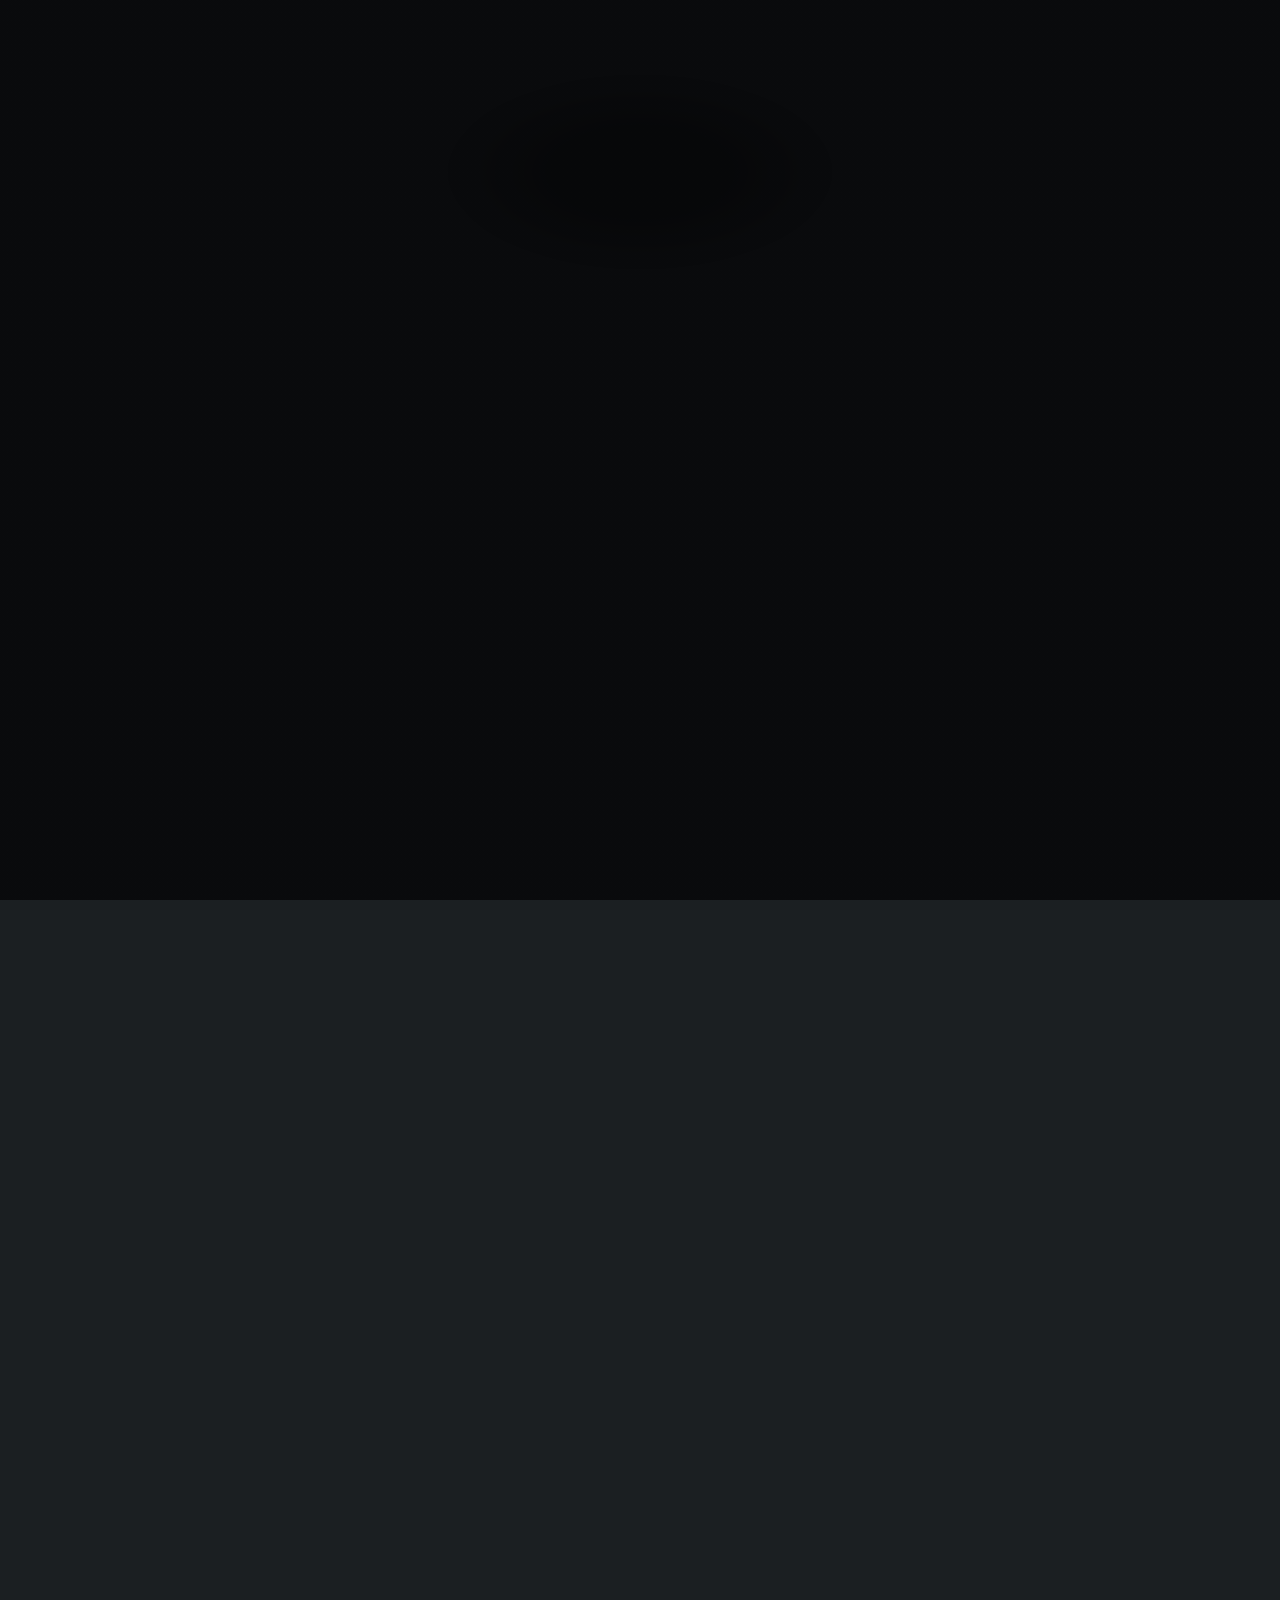
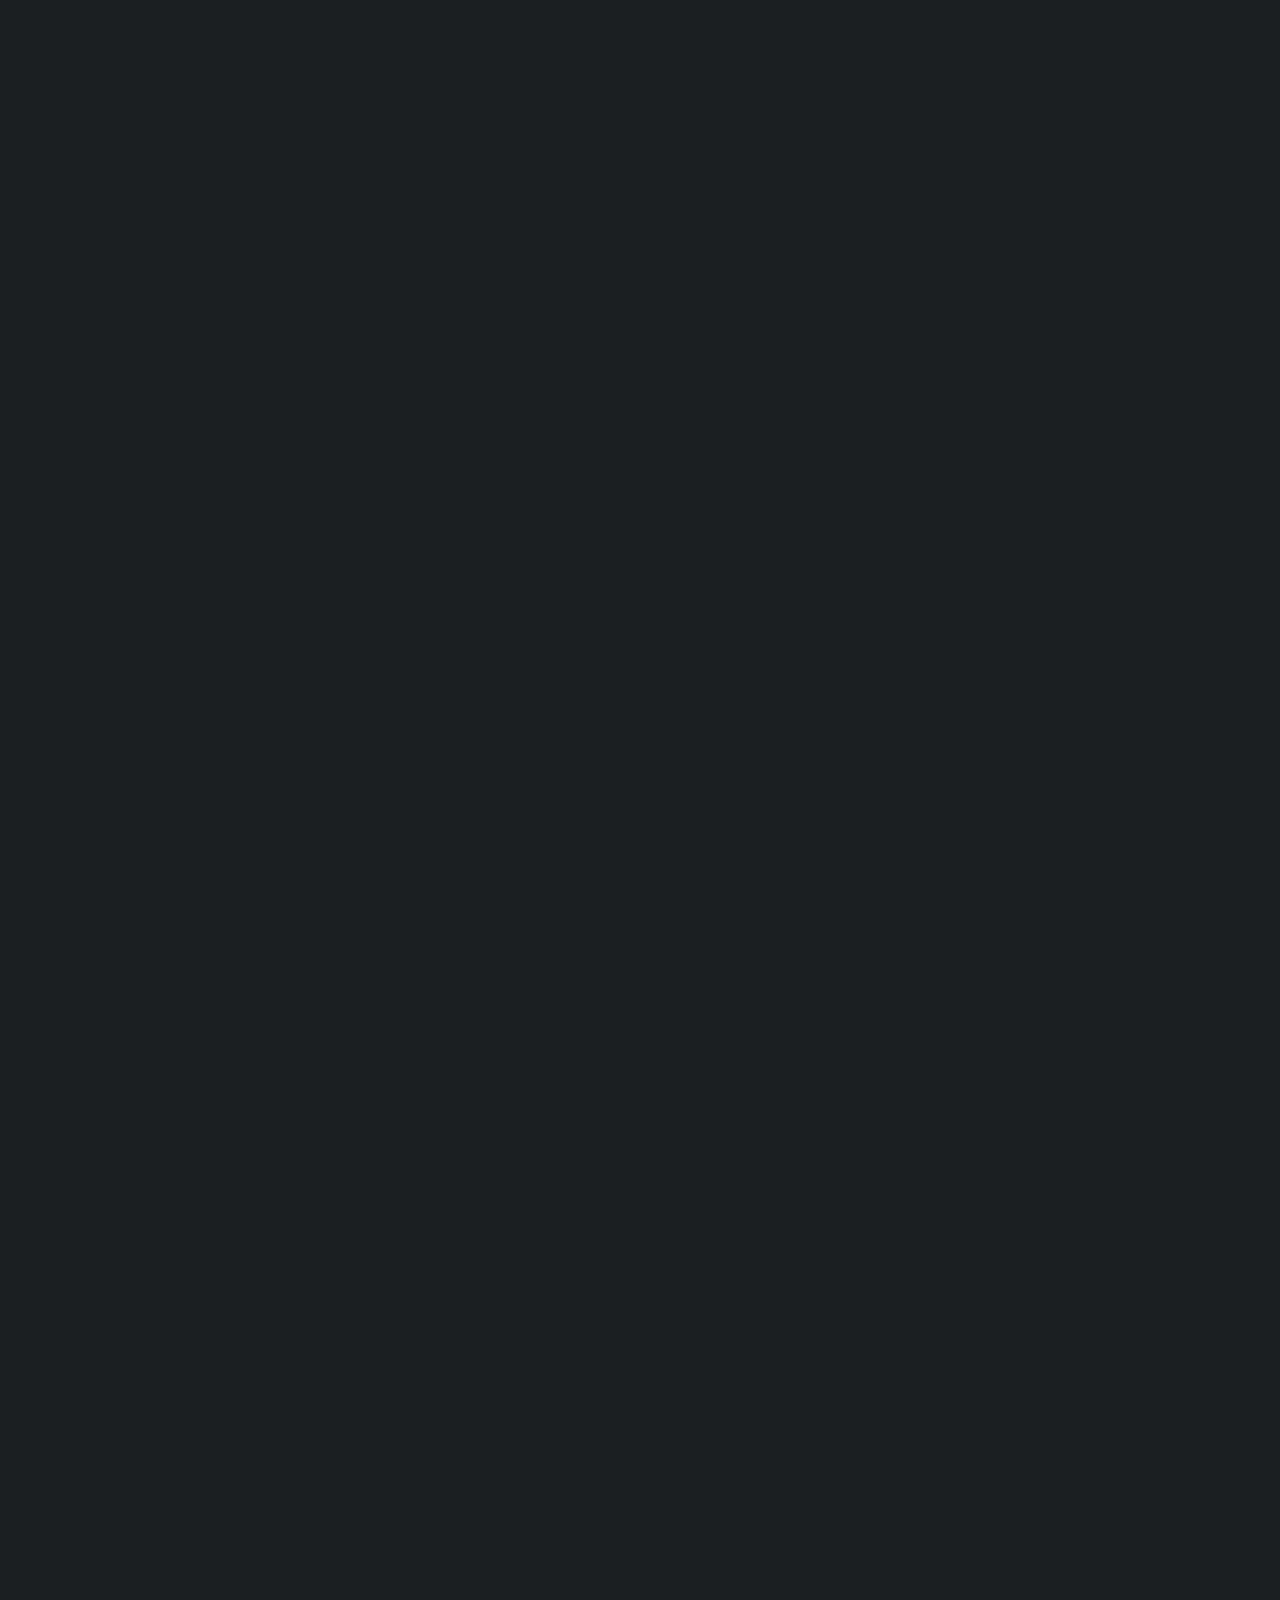
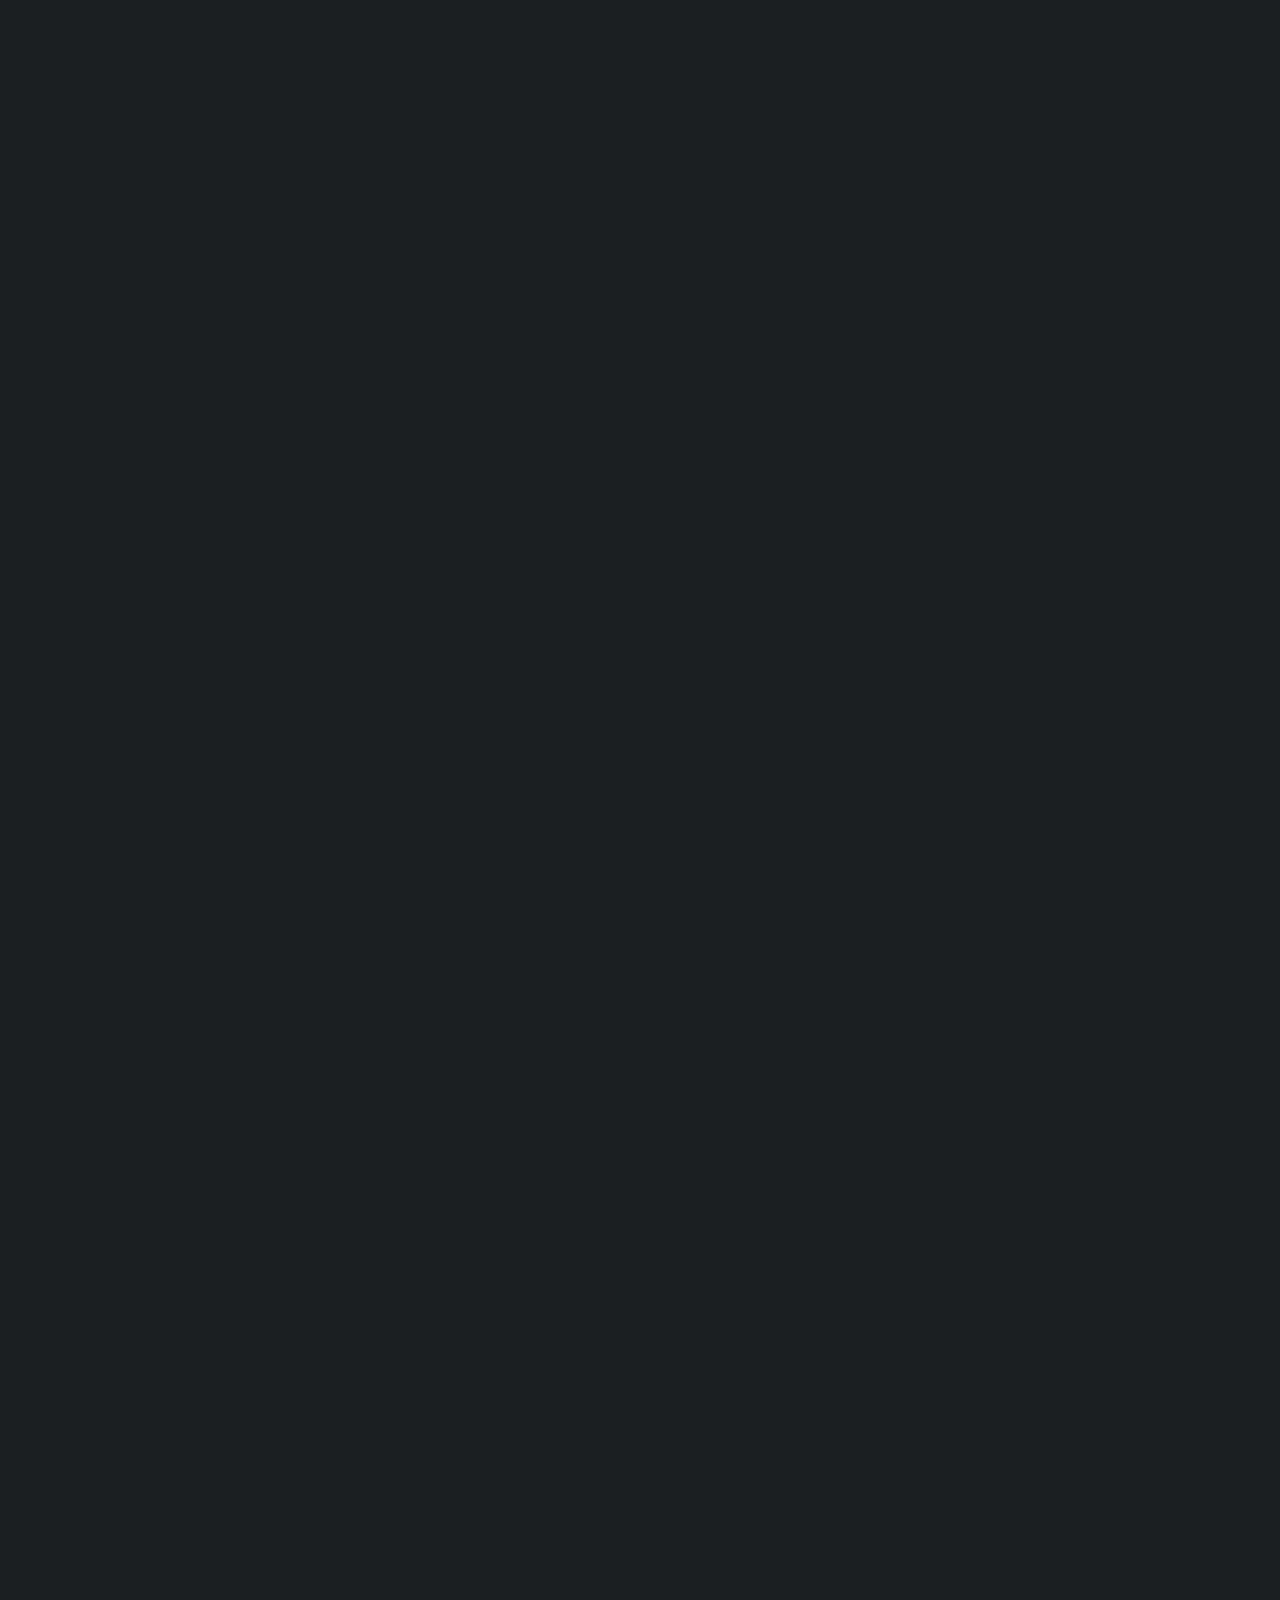
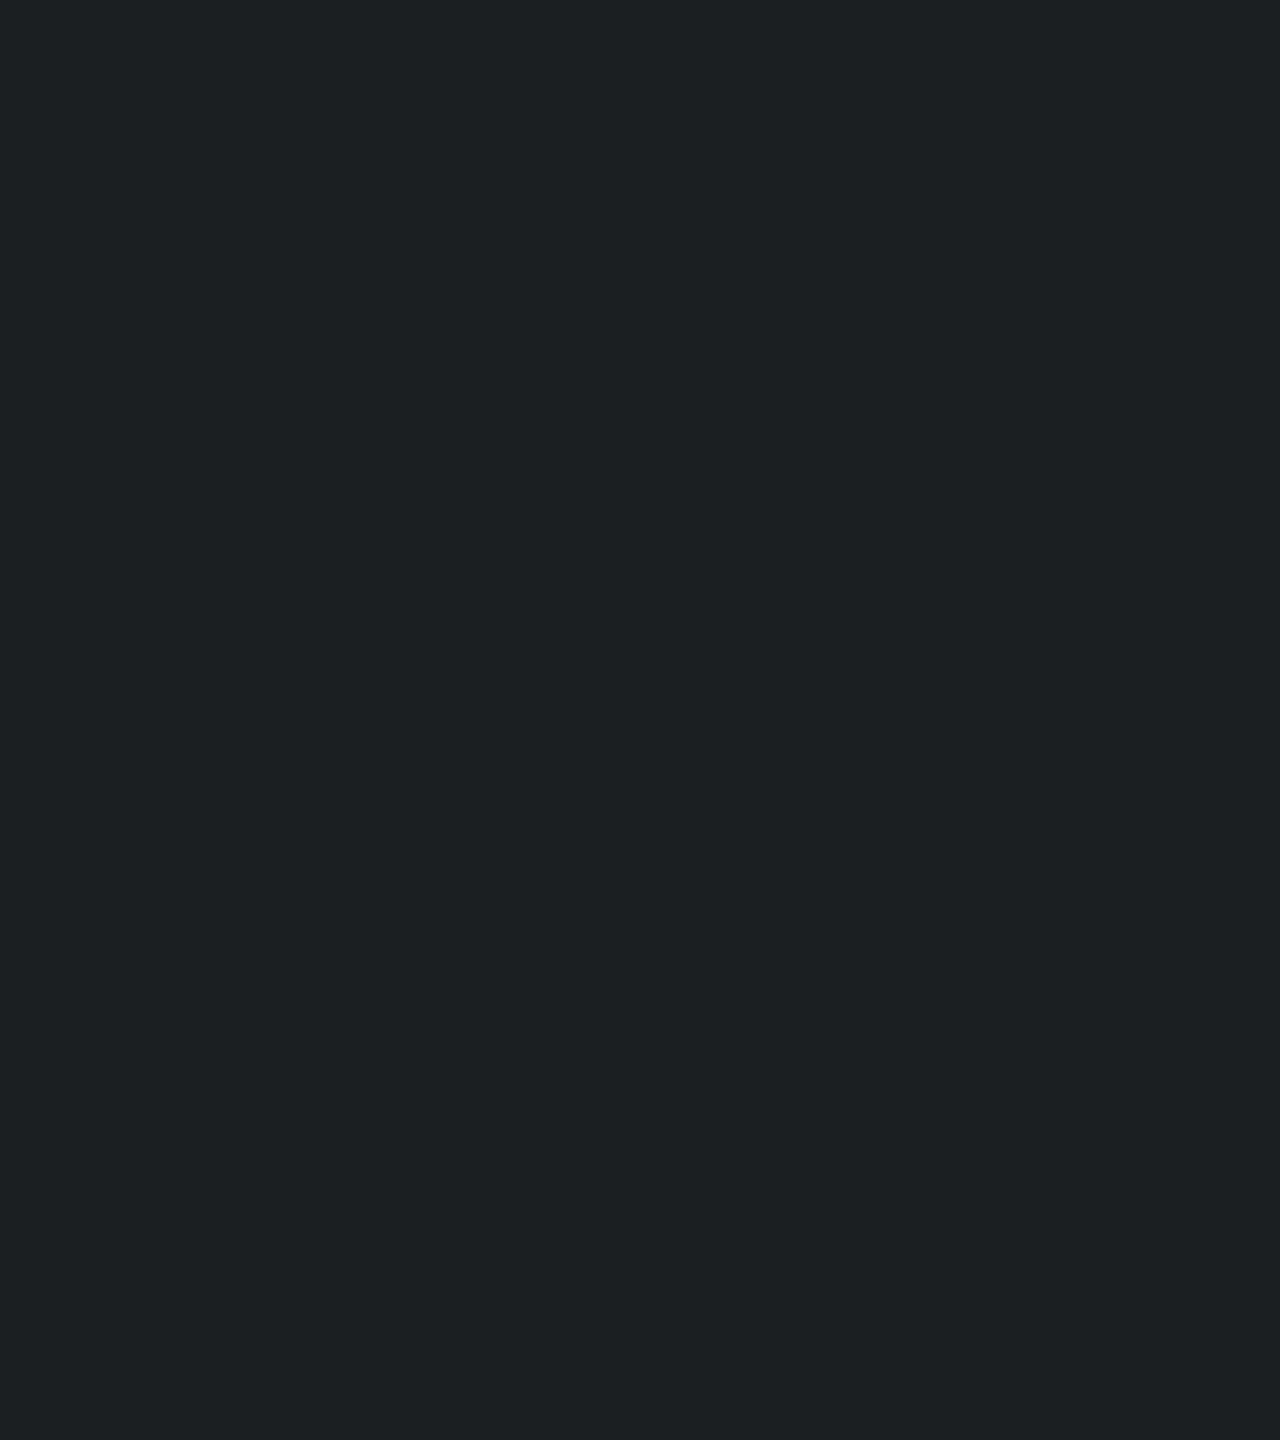
==== commit 8c02f6e8: "Add files via upload" ====
--- a/index.html
+++ b/index.html
@@ -49,7 +49,9 @@
 								<span class="image main"></span>
 								
 								<p>整理了Innovate+的所有作品，网站入口都放在这了，欢迎体验。</p>
-								<a target="_blank" href="" class="button">即将发布</a>
+								<a target="_blank" href="https://clappinggame.github.io/" class="button">clappinggame.net</a><p>- 有手就能玩的多人小游戏《拍手游戏ClappingGame》</p>
+								<a target="_blank" href="https://eternalbattle.futbw.com/" class="button">futbw.com</a><p>- 极具策略性和战斗乐趣的卡牌对战游戏《永恒之战Eternal Battle》</p>
+								<a target="_blank" href="https://eight.js.org/" class="button">eight.js.org</a><p>- 简单好玩的双人小游戏《8》</p>
 							</article>
 
 						<!-- Work -->
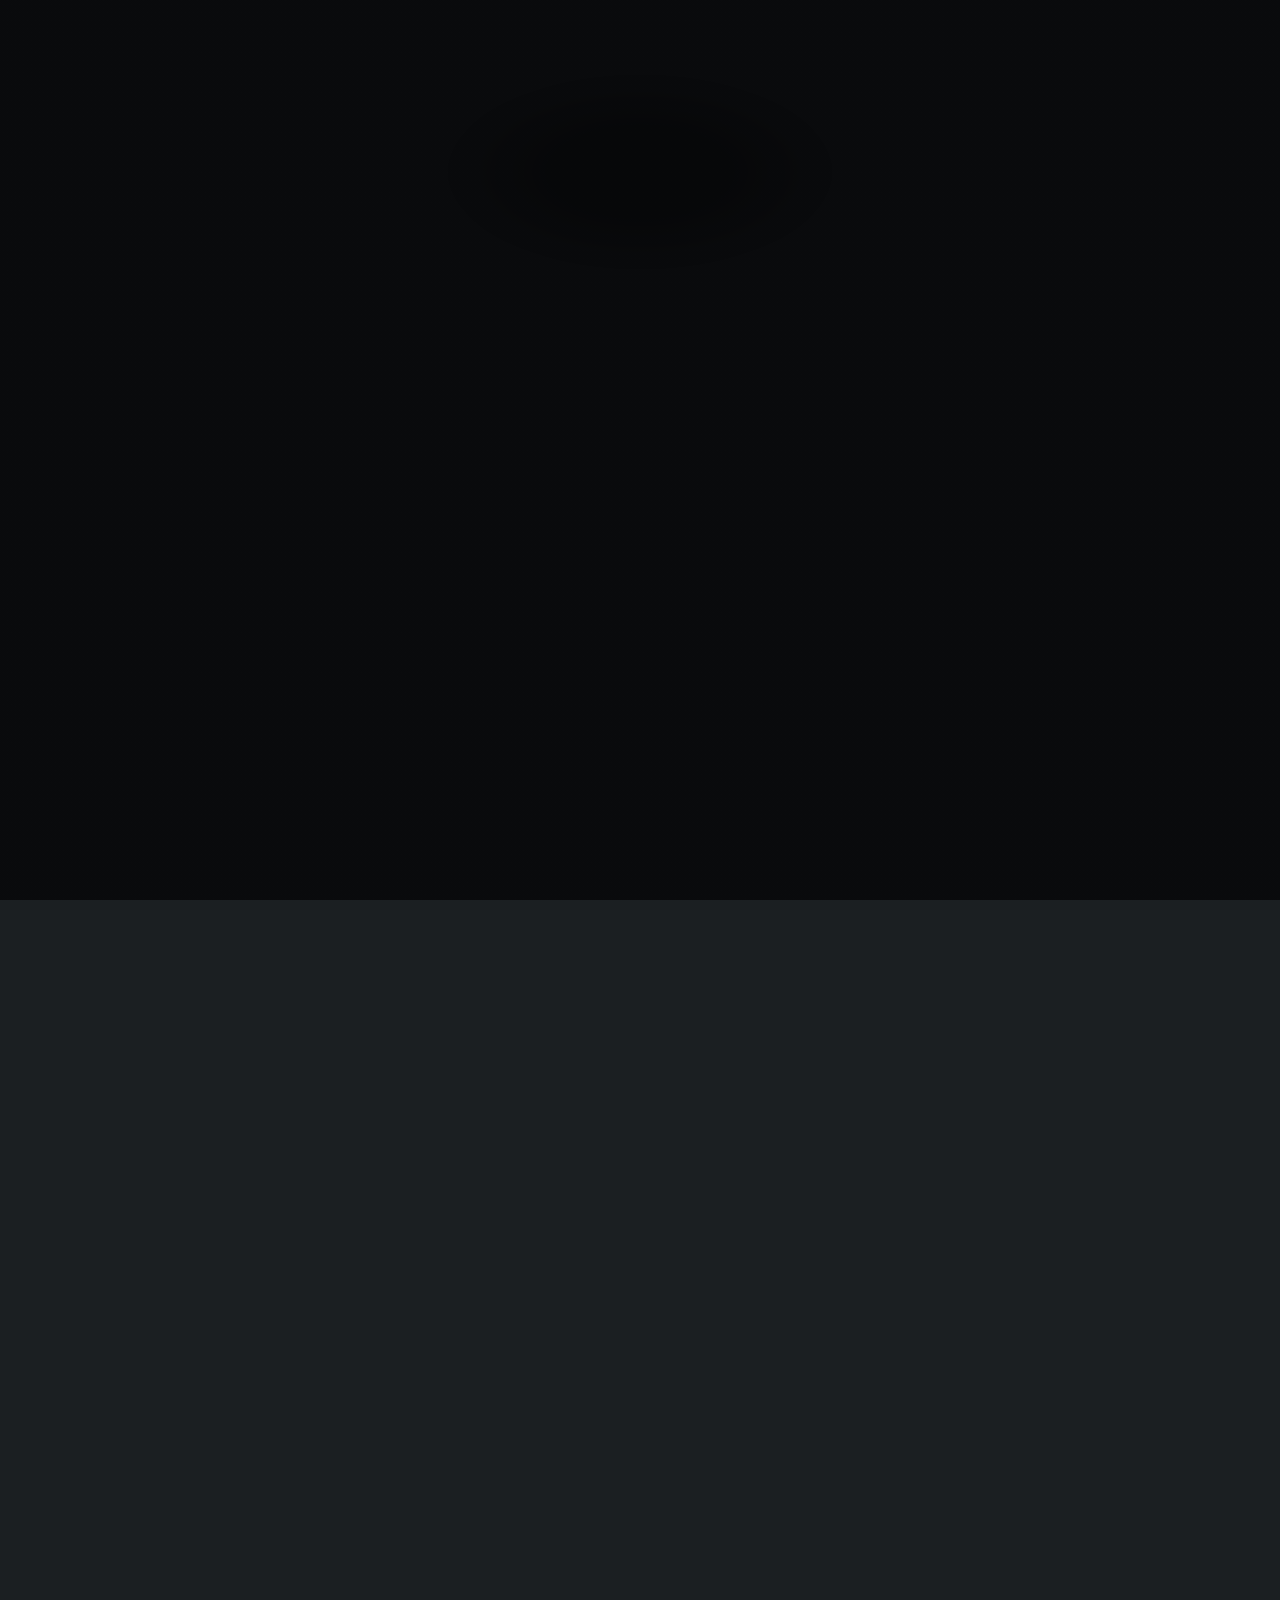
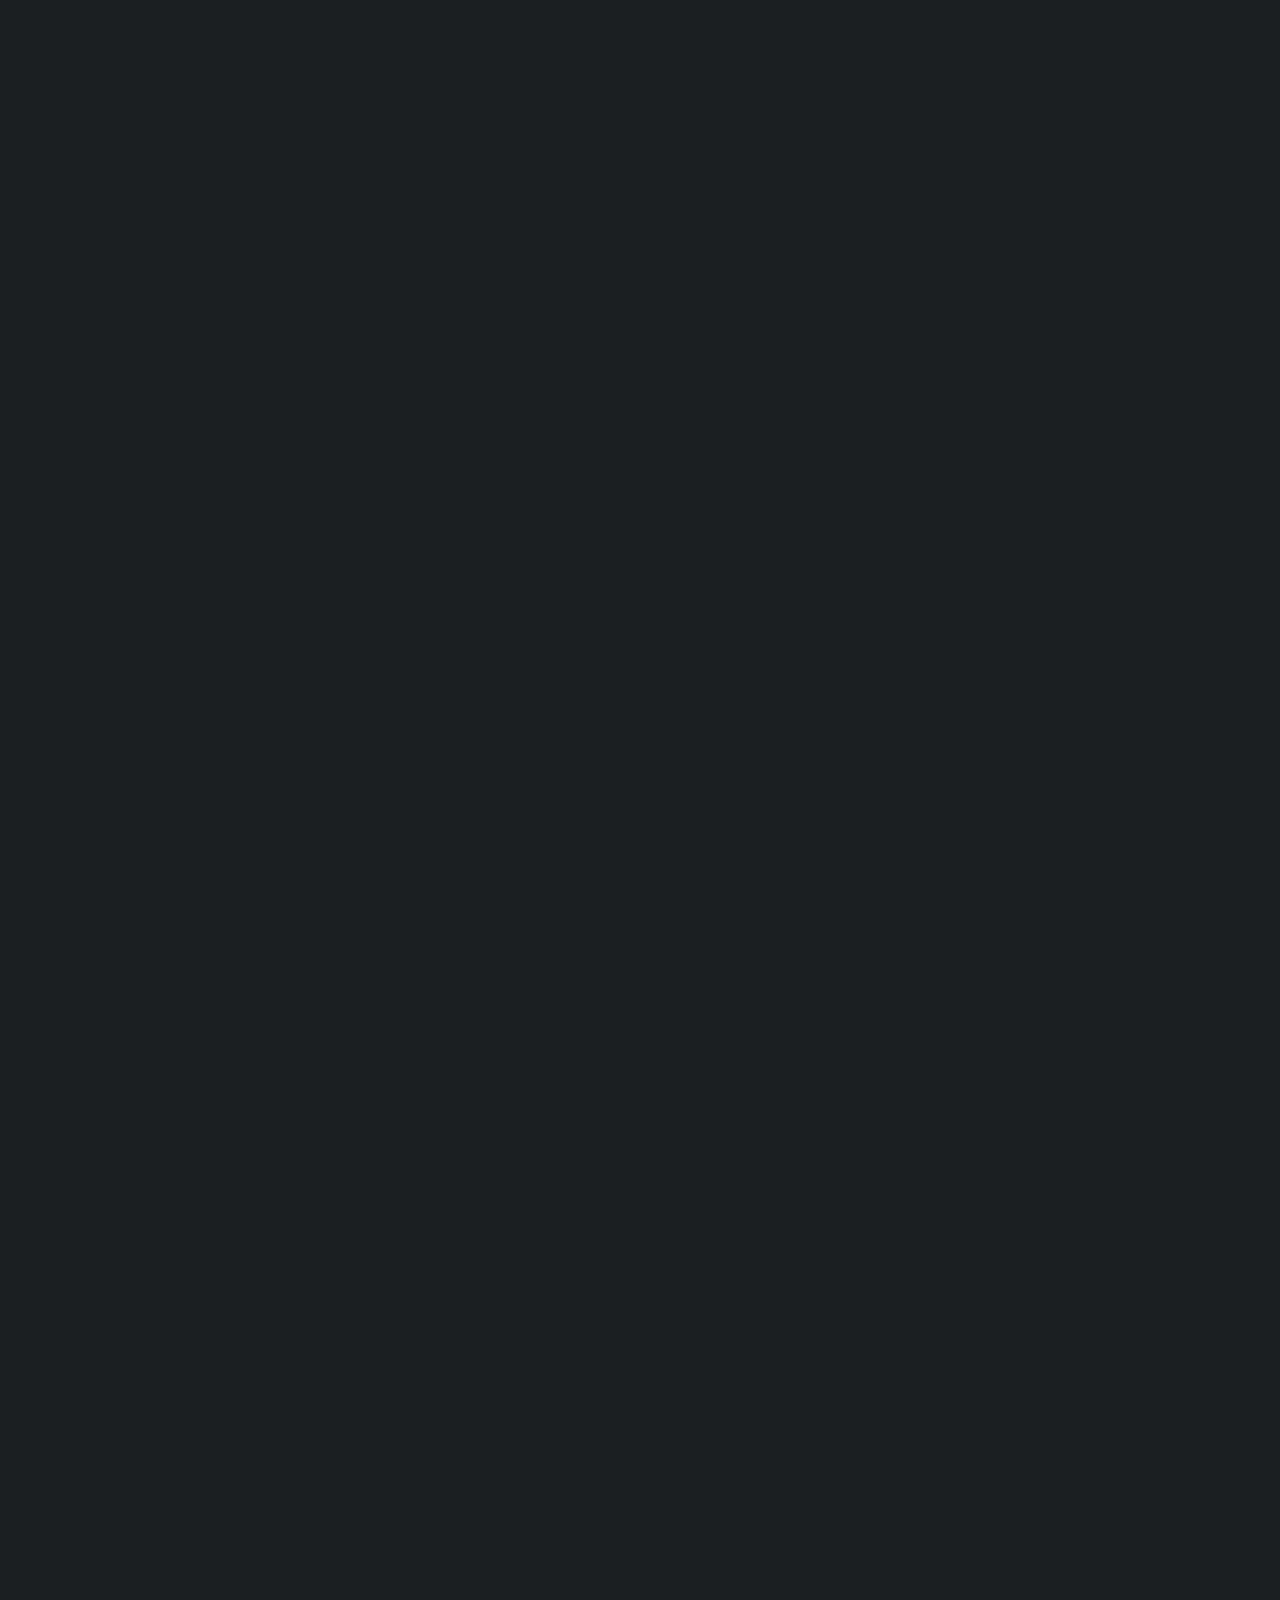
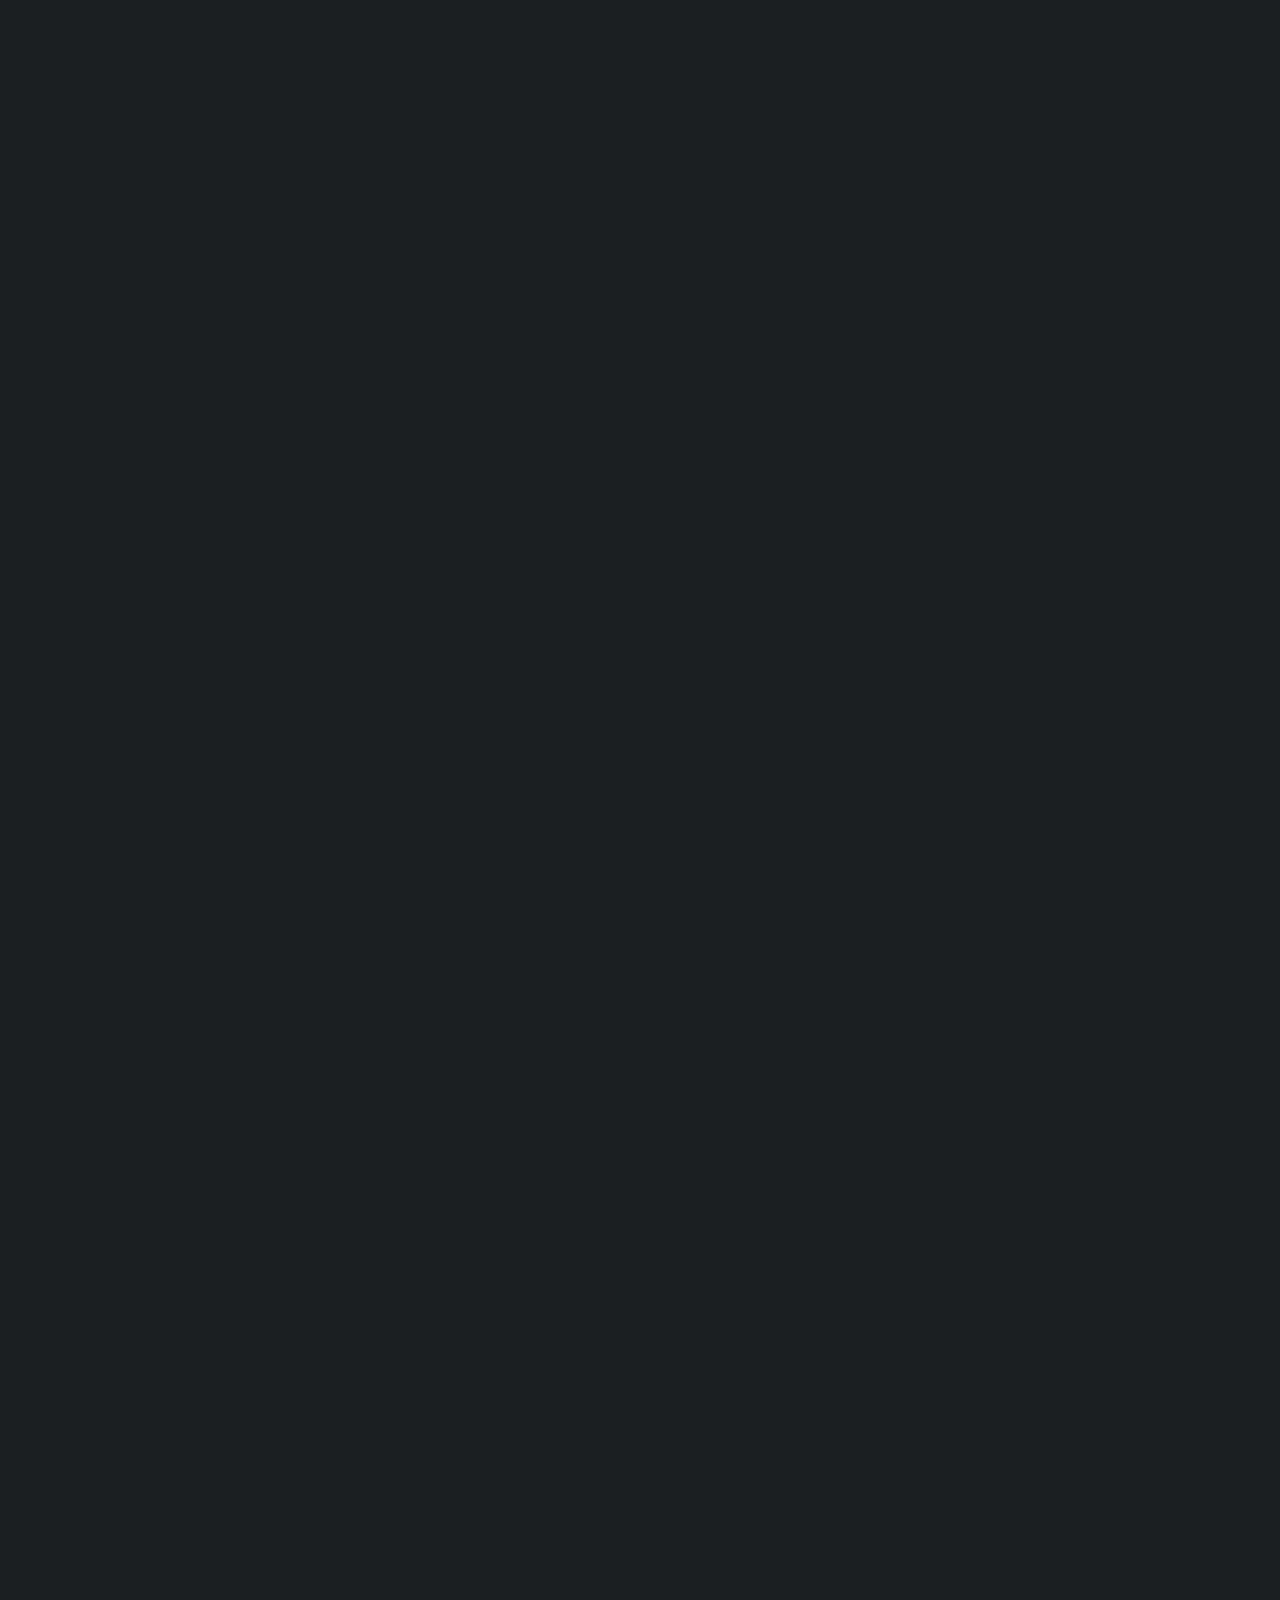
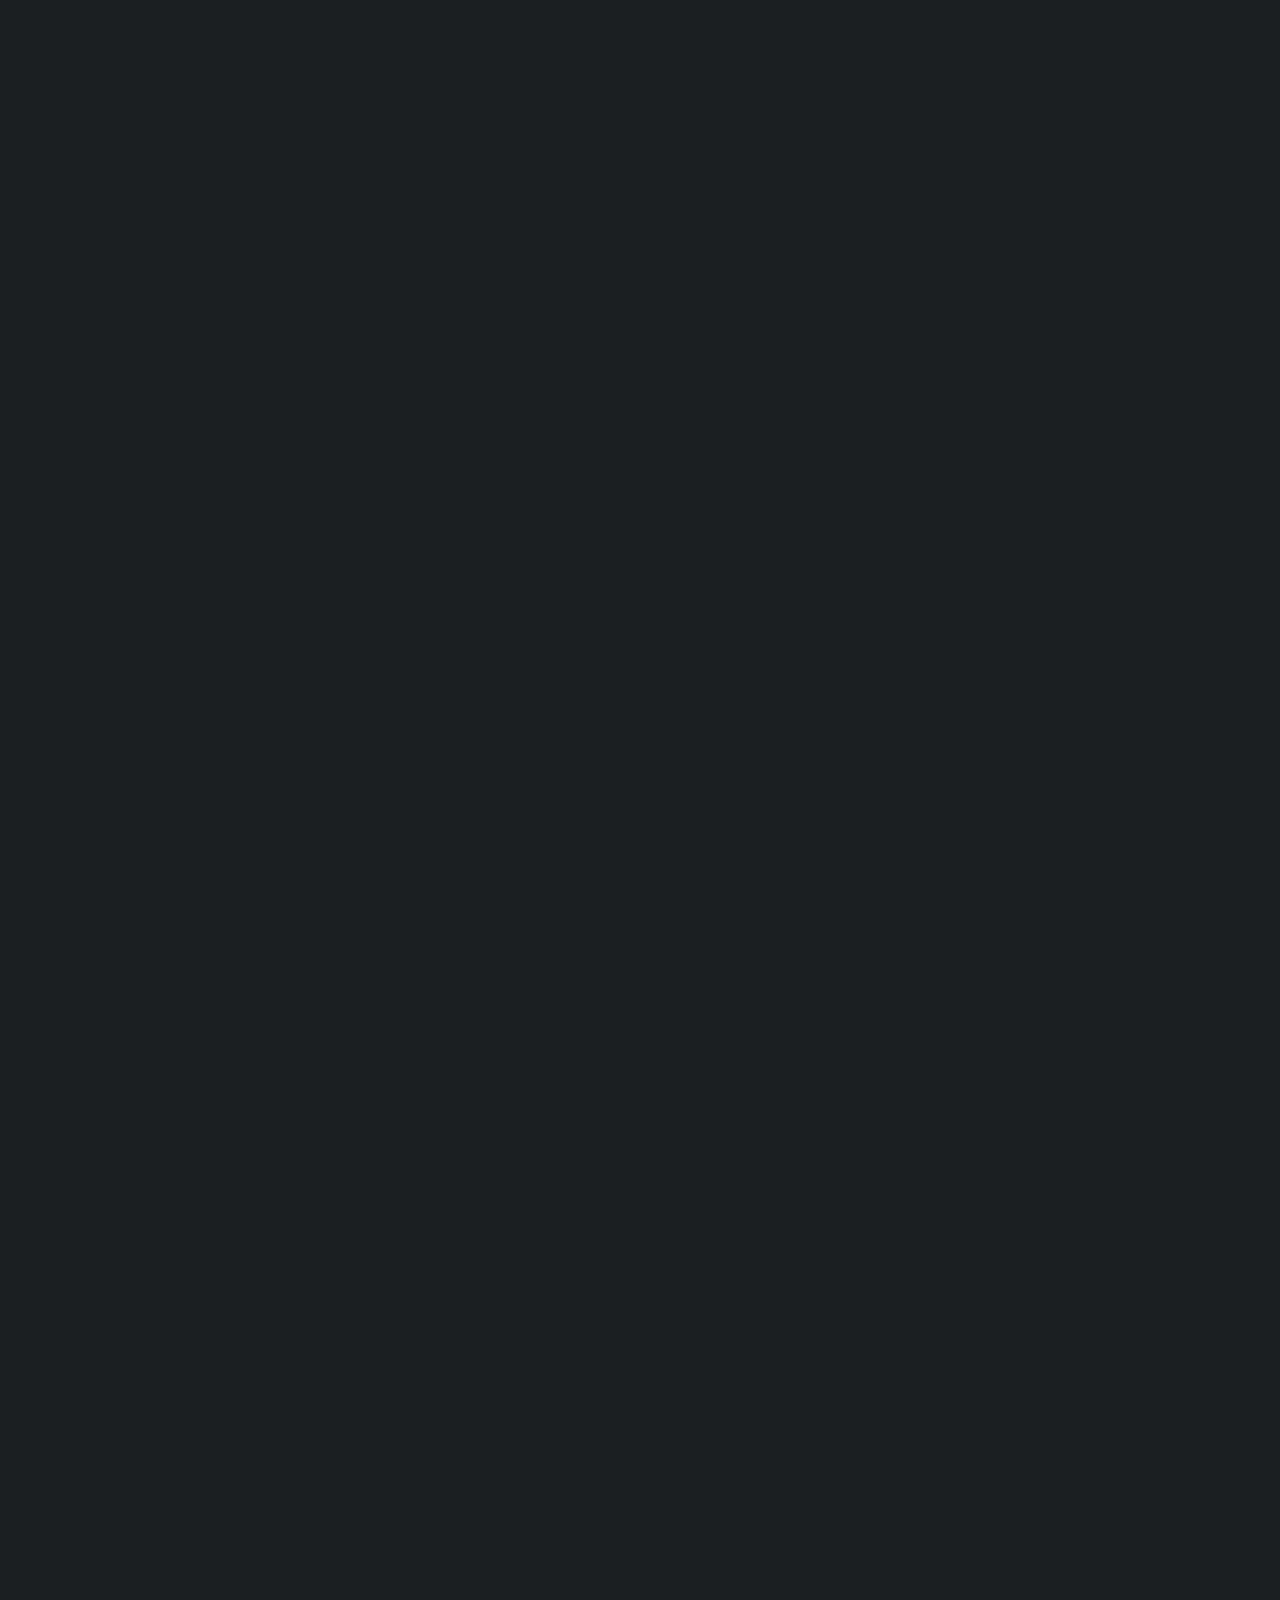
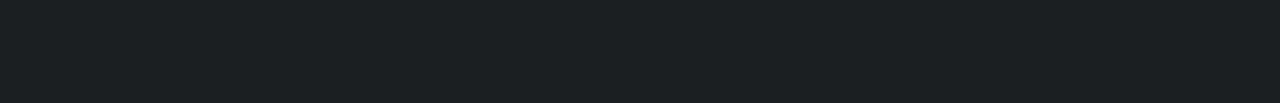
==== commit e0f742ce: "Update index.html" ====
--- a/index.html
+++ b/index.html
@@ -48,10 +48,13 @@
 								<h2 class="major"><i class="fa-solid fa-window-restore"></i> 站点 sites</h2>
 								<span class="image main"></span>
 								
-								<p>整理了Innovate+的所有作品，网站入口都放在这了，欢迎体验。</p>
+								<p>整理了Innovate+的项目和作品，网站入口都放在这了，欢迎体验。</p>
 								<a target="_blank" href="https://clappinggame.github.io/" class="button">clappinggame.net</a><p>- 有手就能玩的多人小游戏《拍手游戏ClappingGame》</p>
-								<a target="_blank" href="https://eternalbattle.futbw.com/" class="button">futbw.com</a><p>- 极具策略性和战斗乐趣的卡牌对战游戏《永恒之战Eternal Battle》</p>
+								<a target="_blank" href="https://www.eternalbattle.link/" class="button">eternalbattle.link</a><p>- 极具策略性和战斗乐趣的卡牌对战游戏《永恒之战Eternal Battle》</p>
 								<a target="_blank" href="https://eight.js.org/" class="button">eight.js.org</a><p>- 简单好玩的双人小游戏《8》</p>
+								<p>Innovate+赞助项目</p>
+								<a target="_blank" href="https://mc.js.cool/" class="button">mc.js.cool</a><p>- 网页版Minecraft《MC.JS》</p>
+								<a target="_blank" href="https://threebody.js.org/" class="button">threebody.js.org</a><p>- 模拟三体游戏《三体游戏ThreeBody》</p>
 							</article>
 
 						<!-- Work -->
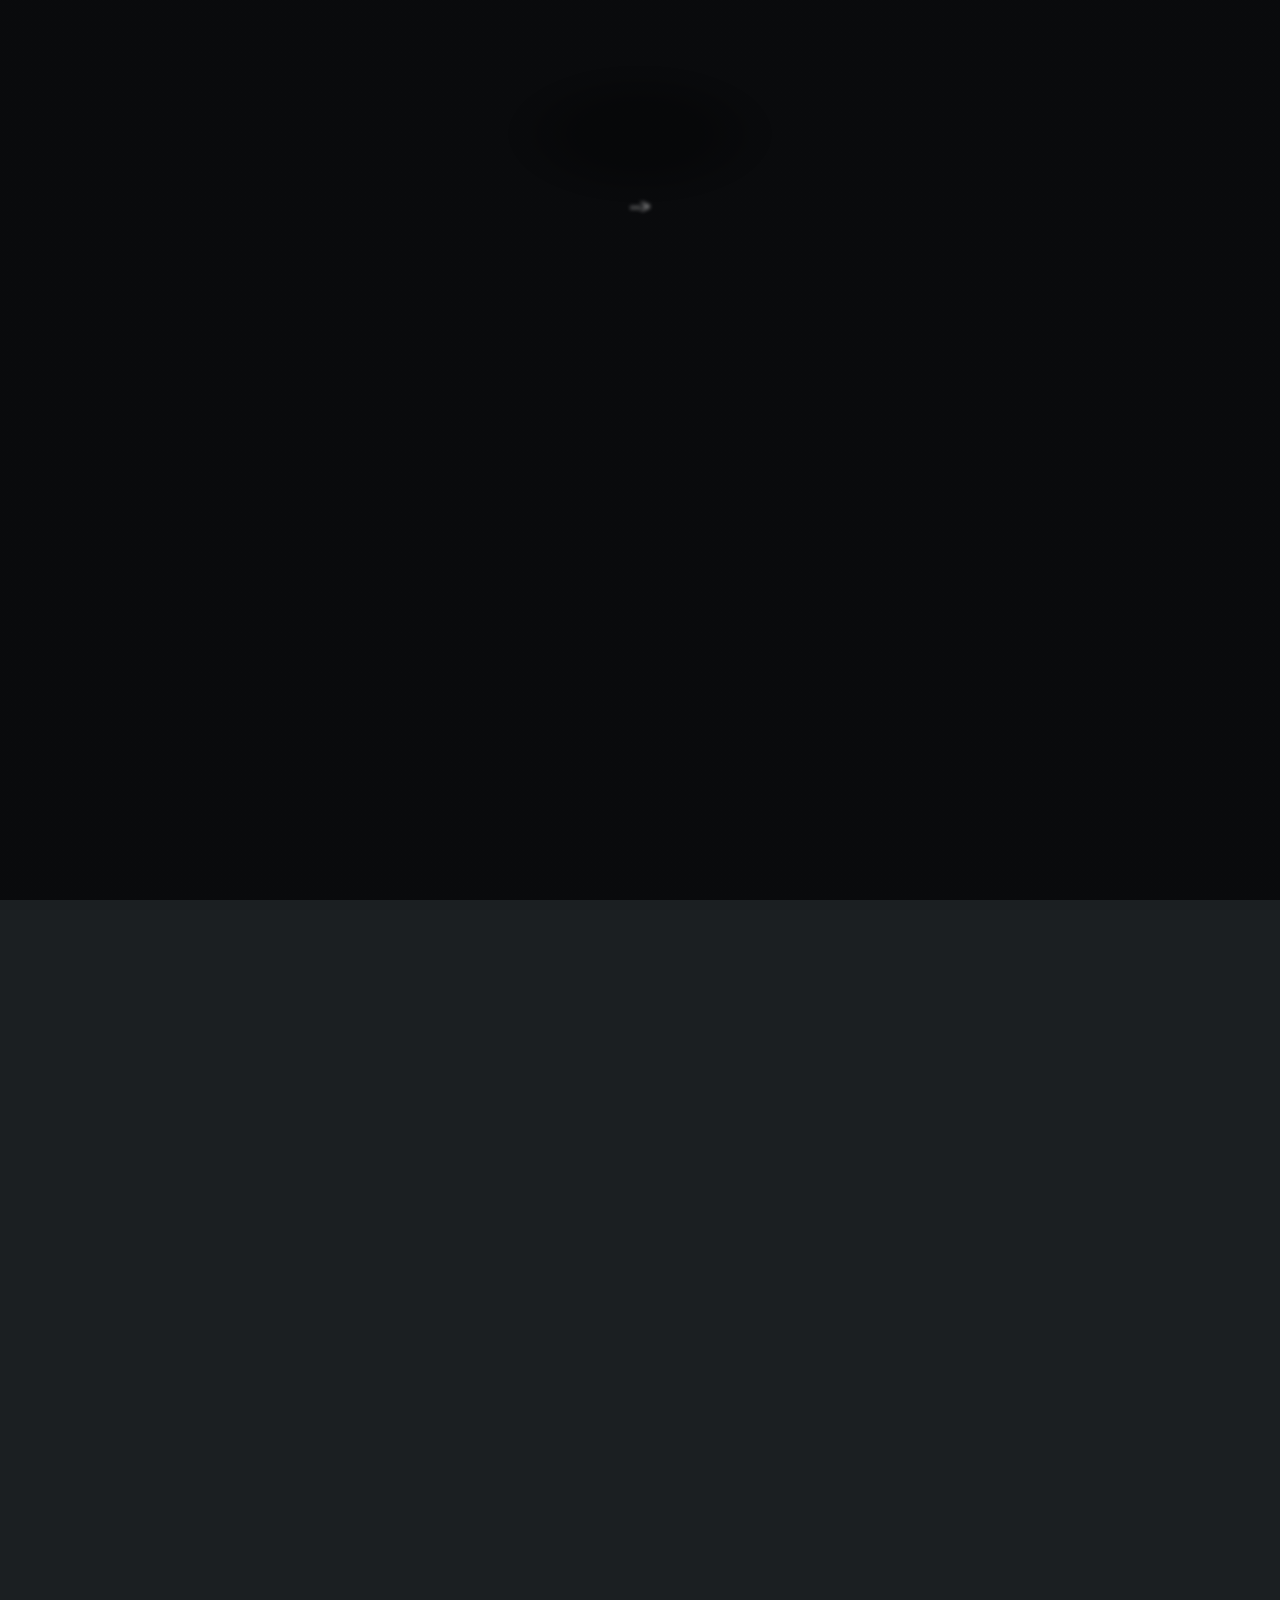
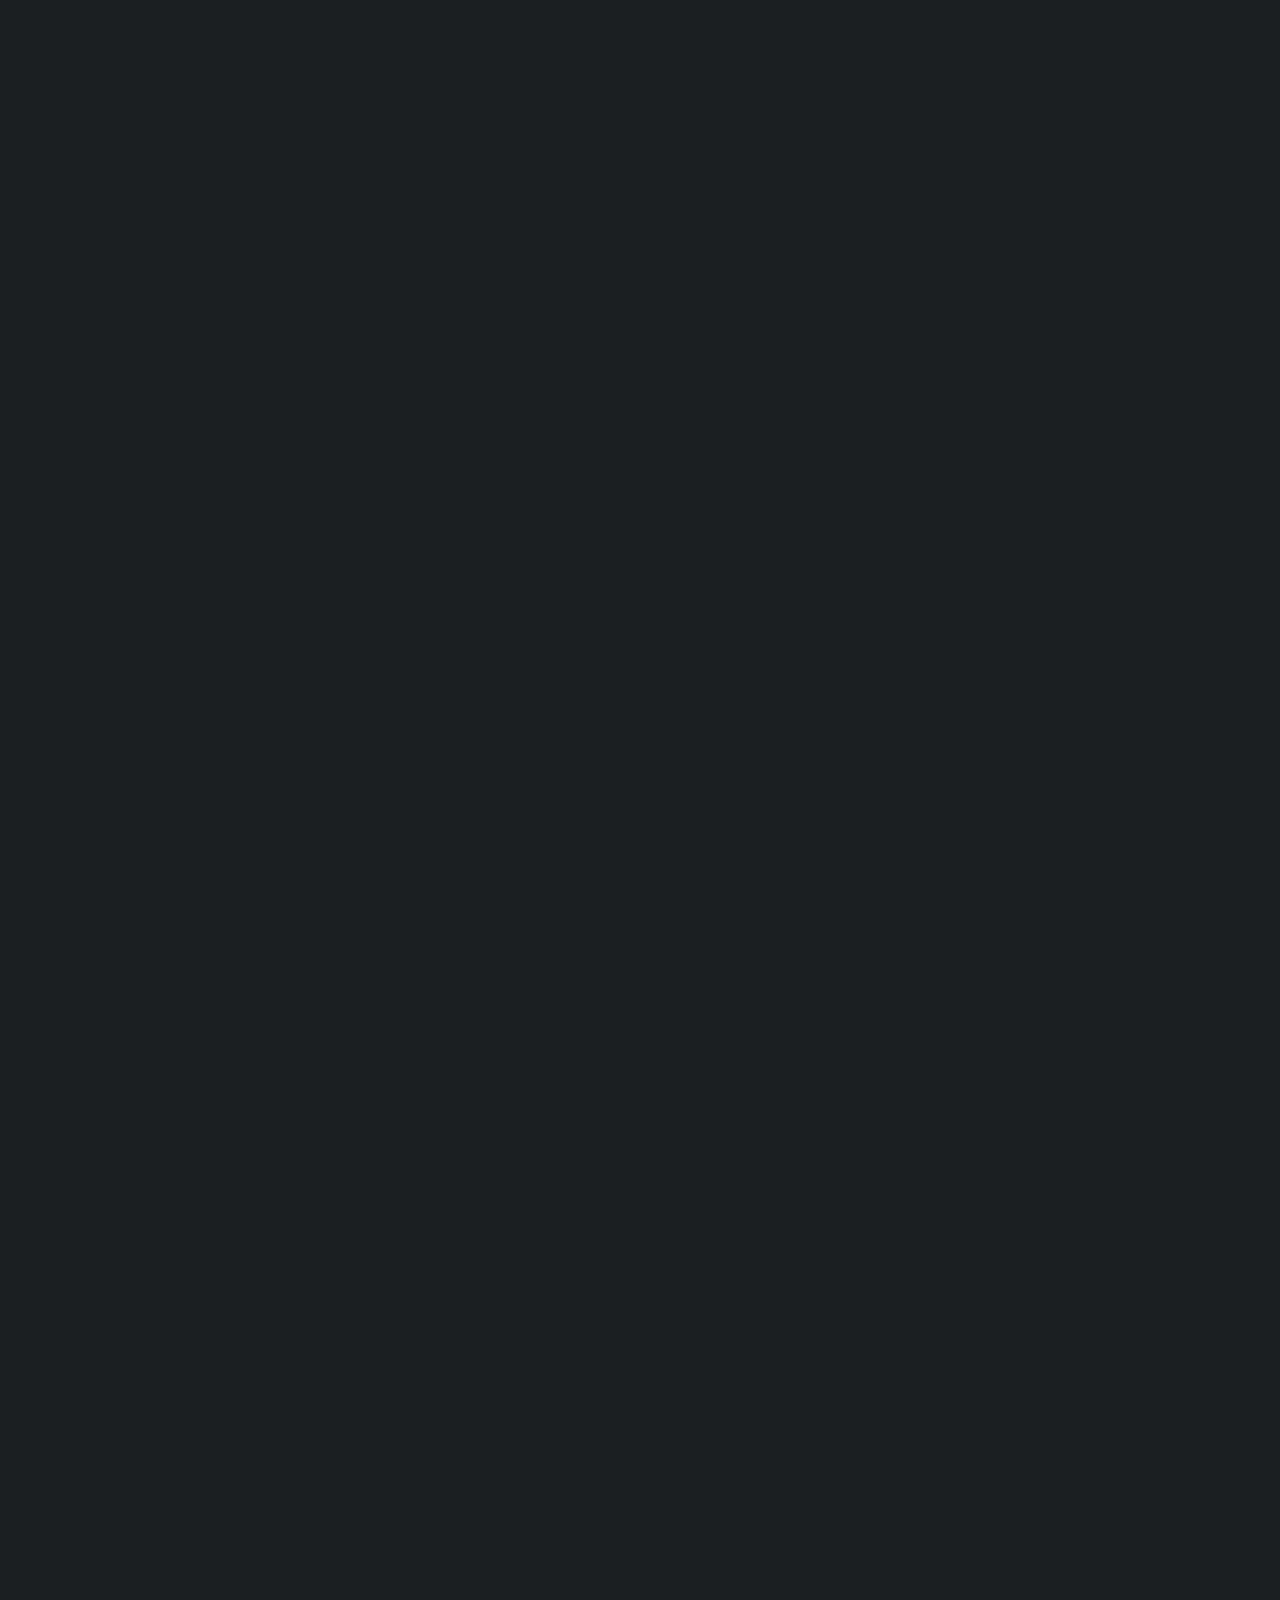
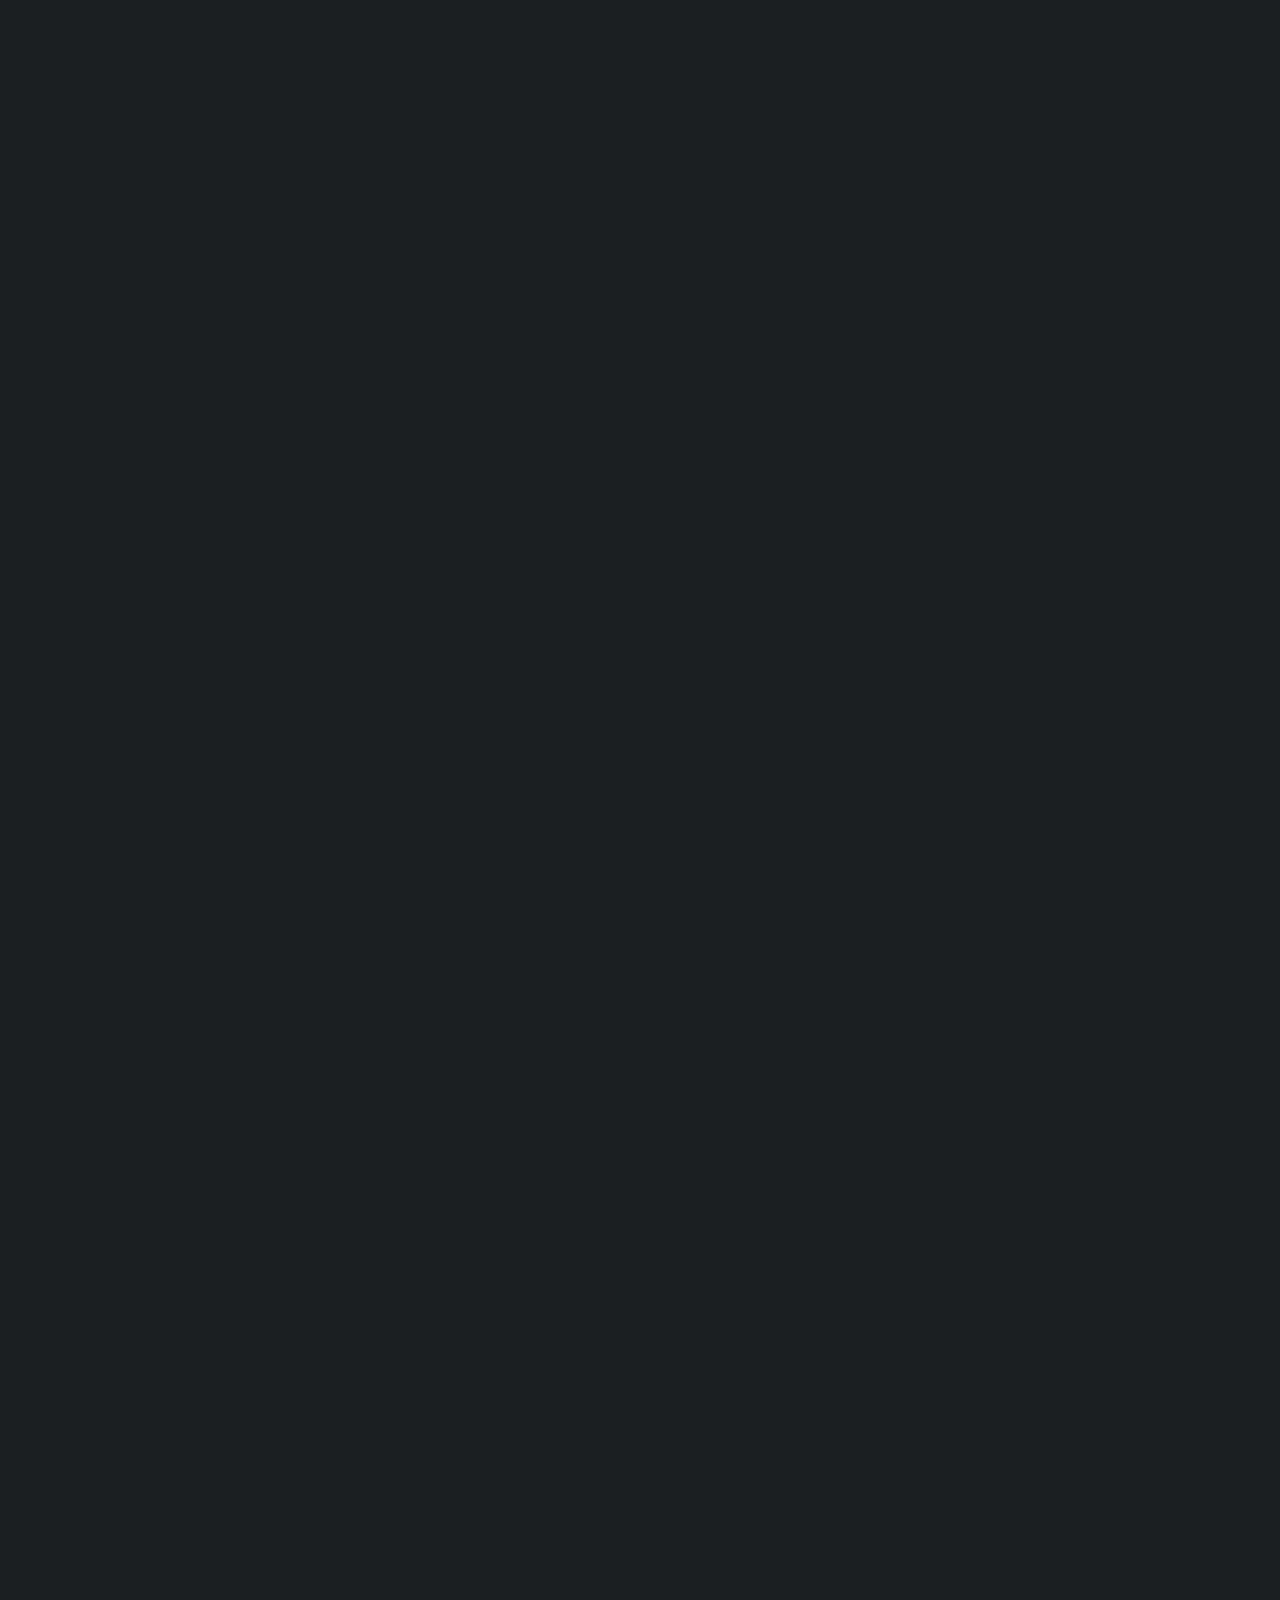
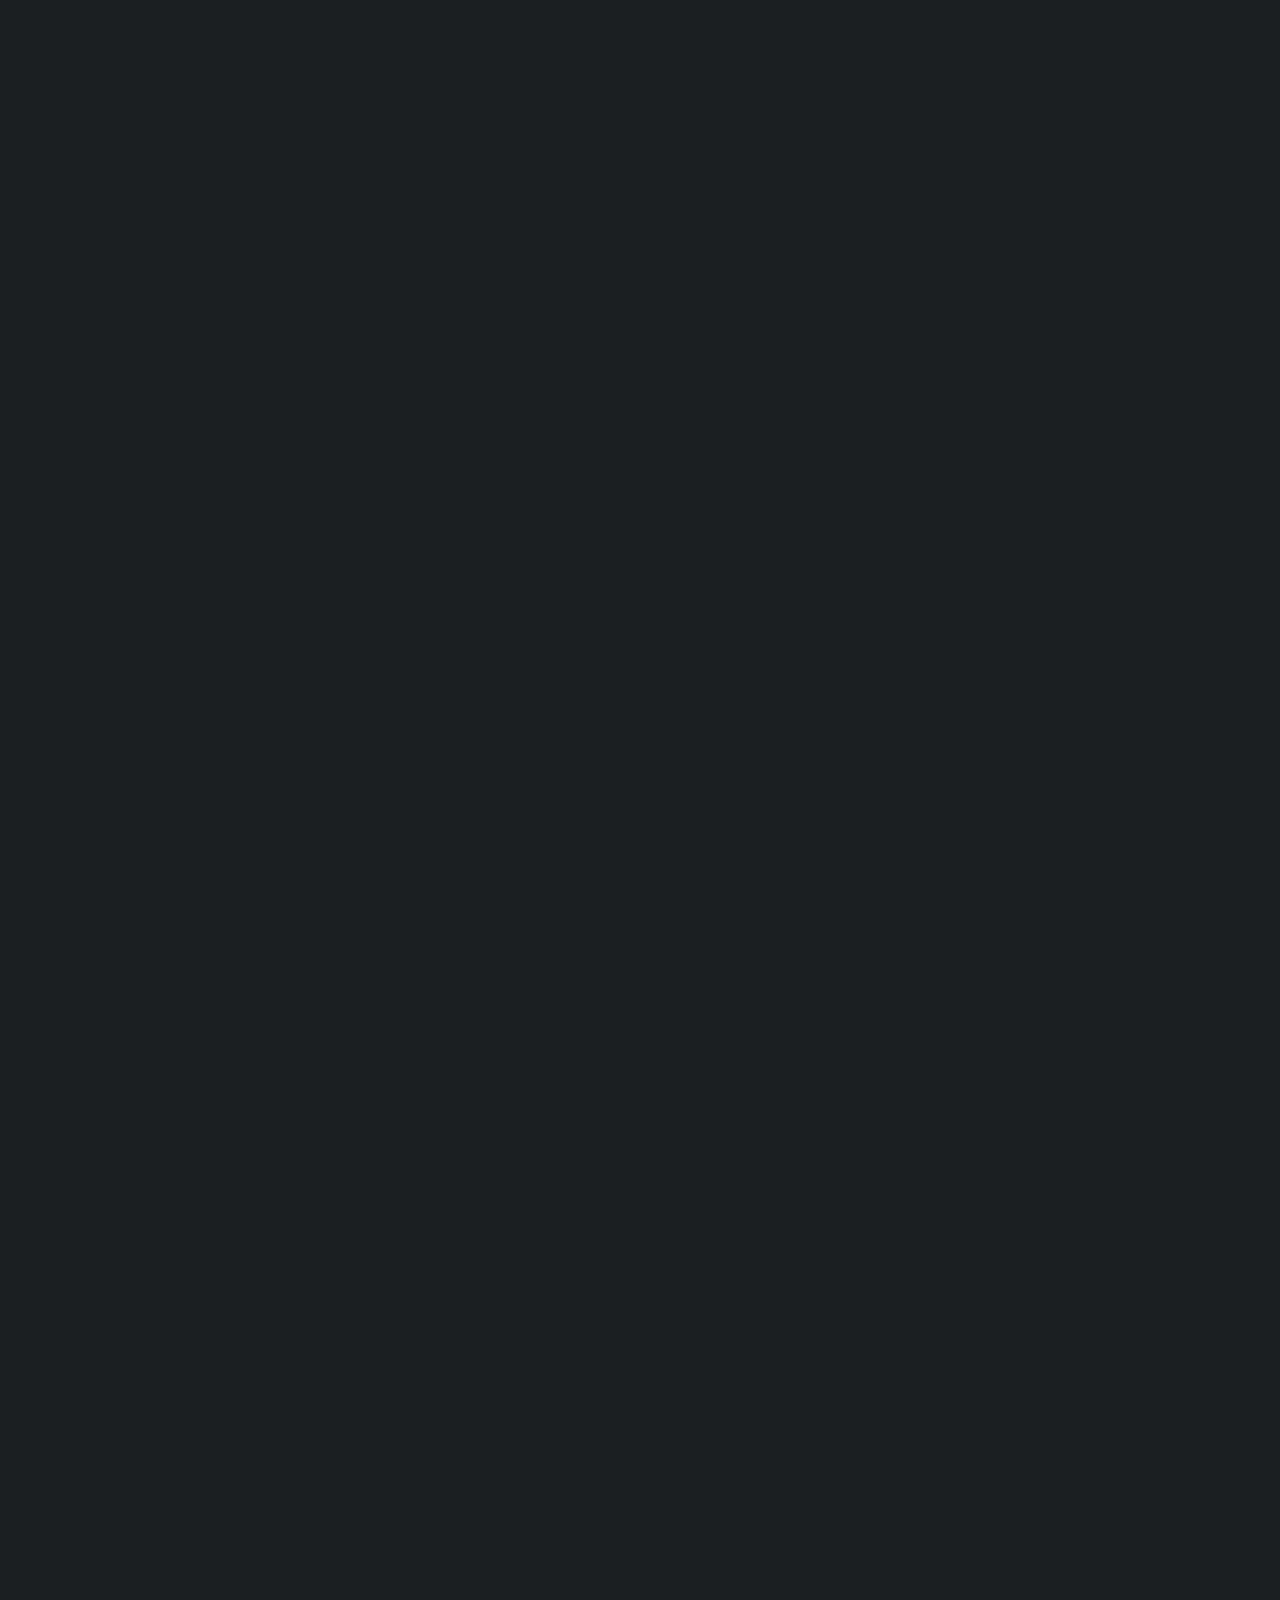
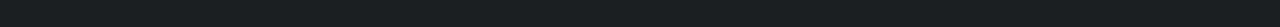
==== commit 15959c4f: "Update index.html" ====
--- a/index.html
+++ b/index.html
@@ -26,9 +26,9 @@
 						<div class="content">
 							<div class="inner">
 								<h1>Innovate+</h1>
-								<p>“创新+”创造有意义的开源项目，让技术与智慧触手可及。</p>
+								<p>Innovate Plus</p>
 							</div>
-						</div>
+						</div><!--
 						<nav>
 							<ul>
 								<li><a href="#sites"><i class="fa-solid fa-window-restore"></i> 站点 sites</a></li>
@@ -37,7 +37,7 @@
 								<!--<li><a href="#contact">Contact</a></li>-->
 								<!--<li><a href="#elements">Elements</a></li>-->
 							</ul>
-						</nav>
+						</nav>-->
 					</header>
 
 				<!-- Main -->
@@ -49,7 +49,7 @@
 								<span class="image main"></span>
 								
 								<p>整理了Innovate+的项目和作品，网站入口都放在这了，欢迎体验。</p>
-								<a target="_blank" href="https://clappinggame.github.io/" class="button">clappinggame.net</a><p>- 有手就能玩的多人小游戏《拍手游戏ClappingGame》</p>
+								<a target="_blank" href="https://www.clappinggame.com/" class="button">clappinggame.com</a><p>- 有手就能玩的多人小游戏《拍手游戏ClappingGame》</p>
 								<a target="_blank" href="https://www.eternalbattle.link/" class="button">eternalbattle.link</a><p>- 极具策略性和战斗乐趣的卡牌对战游戏《永恒之战Eternal Battle》</p>
 								<a target="_blank" href="https://eight.js.org/" class="button">eight.js.org</a><p>- 简单好玩的双人小游戏《8》</p>
 								<p>Innovate+赞助项目</p>
